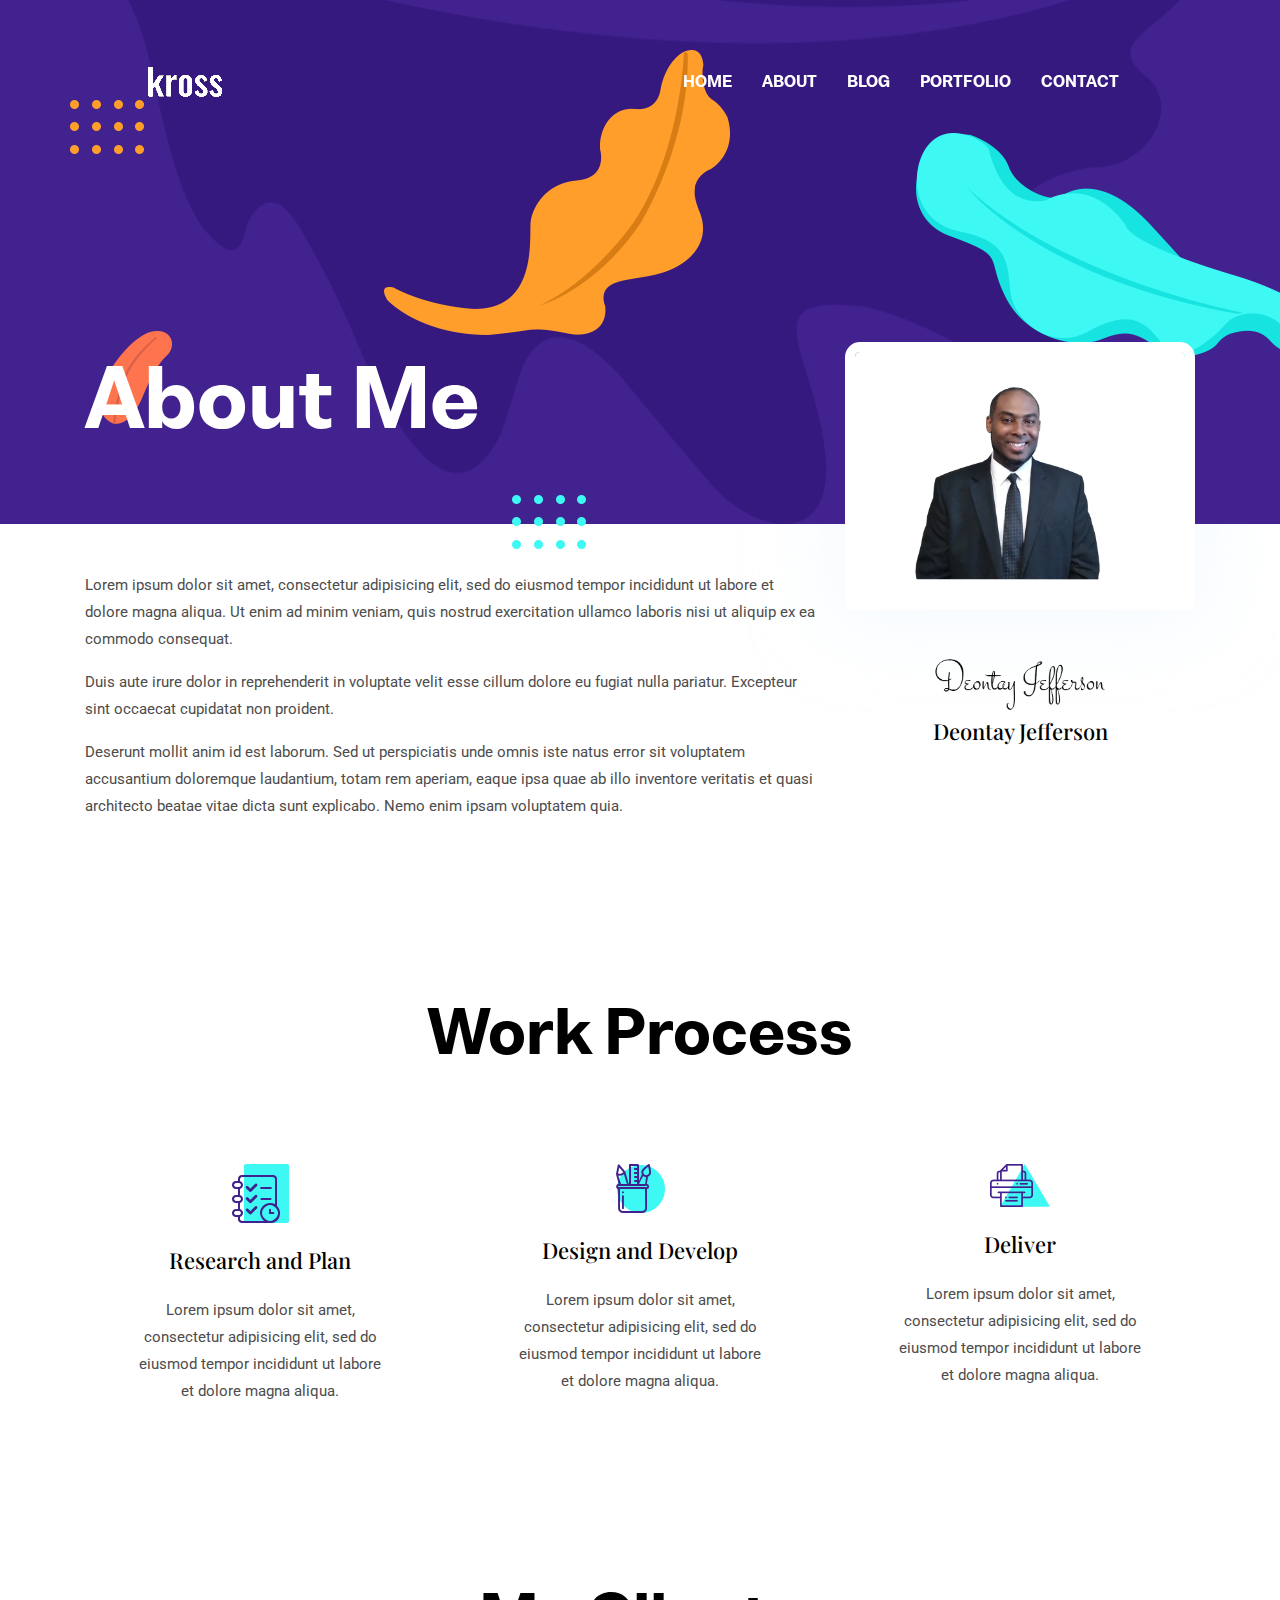
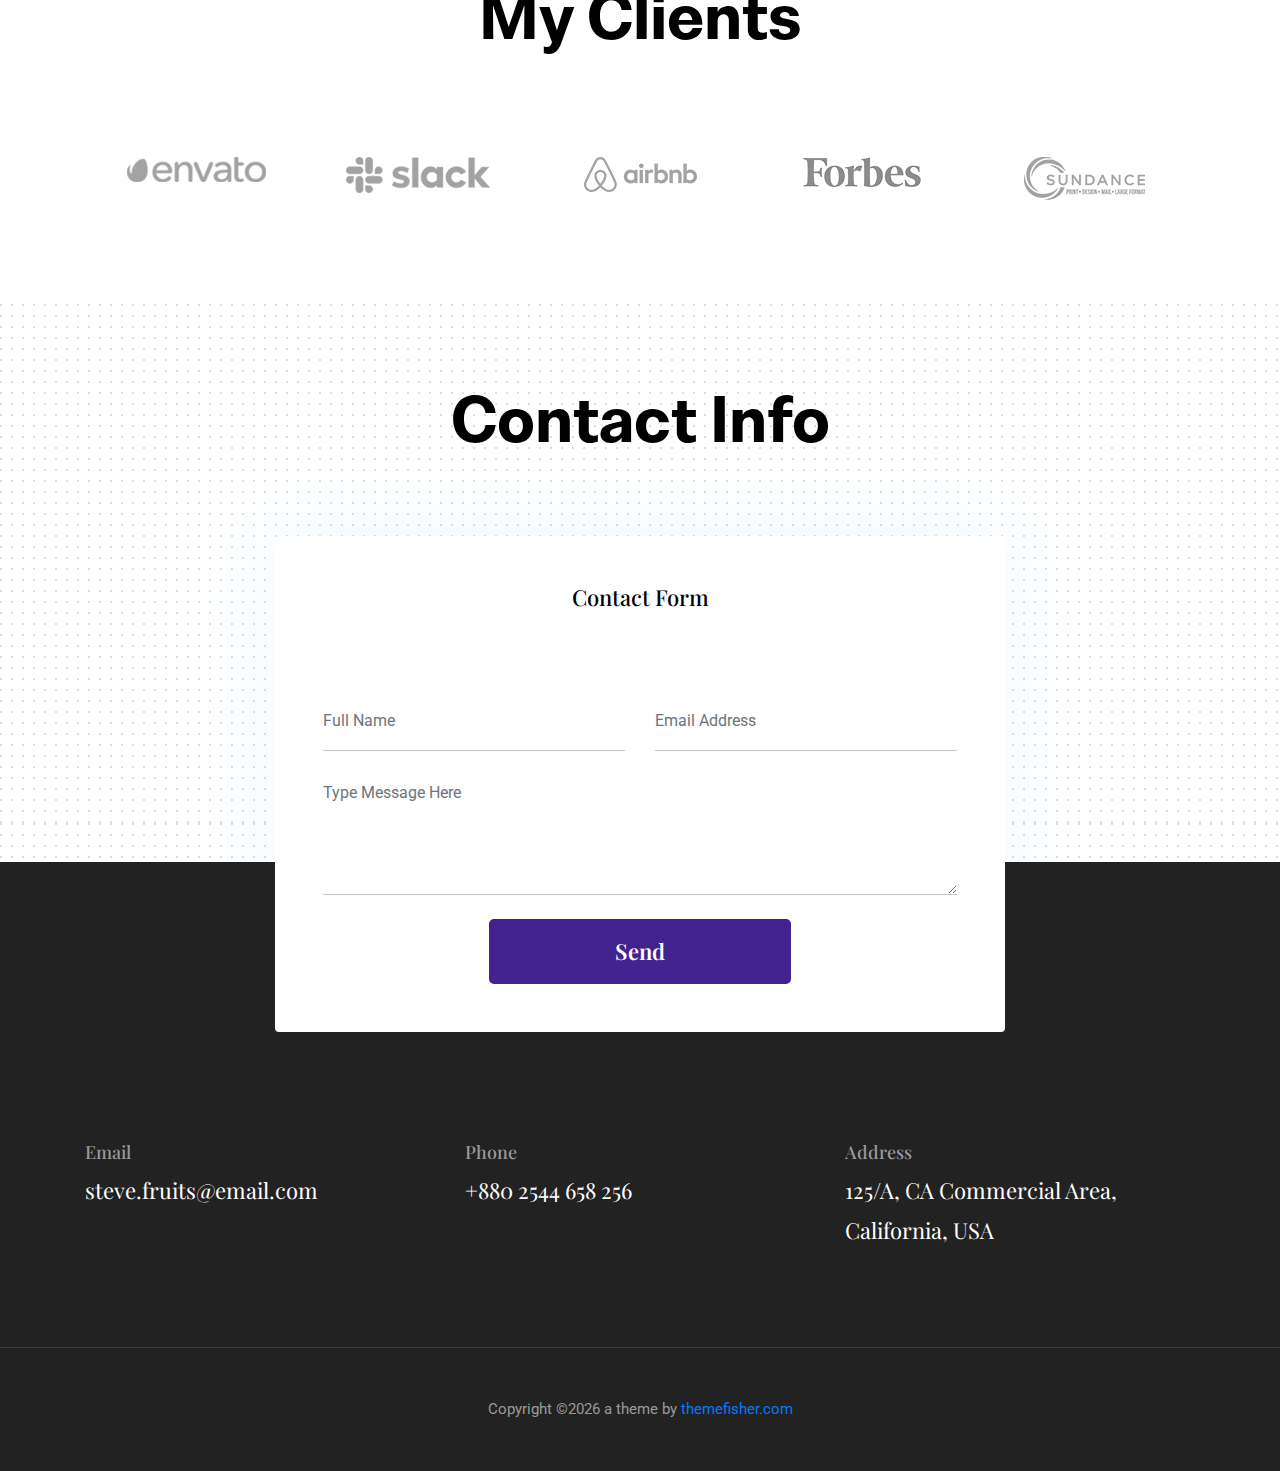
==== about.html @ 5d9e3a80 "Inital Commit" ====
<!DOCTYPE html>
<html lang="zxx">

<head>
  <meta charset="utf-8">
  <title>Kross | Portfolio Template</title>

  <!-- mobile responsive meta -->
  <meta name="viewport" content="width=device-width, initial-scale=1">
  <meta name="viewport" content="width=device-width, initial-scale=1, maximum-scale=1">
  
  <!-- ** Plugins Needed for the Project ** -->
  <!-- Bootstrap -->
  <link rel="stylesheet" href="plugins/bootstrap/bootstrap.min.css">
  <!-- slick slider -->
  <link rel="stylesheet" href="plugins/slick/slick.css">
  <!-- themefy-icon -->
  <link rel="stylesheet" href="plugins/themify-icons/themify-icons.css">

  <!-- Main Stylesheet -->
  <link href="css/style.css" rel="stylesheet">
  
  <!--Favicon-->
  <link rel="shortcut icon" href="images/favicon.ico" type="image/x-icon">
  <link rel="icon" href="images/favicon.ico" type="image/x-icon">

</head>

<body>
  

<header class="navigation fixed-top">
  <nav class="navbar navbar-expand-lg navbar-dark">
    <a class="navbar-brand font-tertiary h3" href="index.html"><img src="images/logo.png" alt="Myself"></a>
    <button class="navbar-toggler" type="button" data-toggle="collapse" data-target="#navigation"
      aria-controls="navigation" aria-expanded="false" aria-label="Toggle navigation">
      <span class="navbar-toggler-icon"></span>
    </button>

    <div class="collapse navbar-collapse text-center" id="navigation">
      <ul class="navbar-nav ml-auto">
        <li class="nav-item active">
          <a class="nav-link" href="index.html">Home</a>
        </li>
        <li class="nav-item">
          <a class="nav-link" href="about.html">about</a>
        </li>
        <li class="nav-item">
          <a class="nav-link" href="blog.html">Blog</a>
        </li>
        <li class="nav-item">
          <a class="nav-link" href="portfolio.html">Portfolio</a>
        </li>
        <li class="nav-item">
          <a class="nav-link" href="contact.html">Contact</a>
        </li>
      </ul>
    </div>
  </nav>
</header>

<!-- page title -->
<section class="page-title-alt bg-primary position-relative">
  <div class="container">
    <div class="row">
      <div class="col-12">
        <h1 class="text-white font-tertiary">About Me</h1>
      </div>
    </div>
  </div>
  <!-- background shapes -->
  <img src="images/illustrations/leaf-bg-top.png" alt="illustrations" class="bg-shape-1 w-100">
  <img src="images/illustrations/dots-group-sm.png" alt="illustrations" class="bg-shape-2">
  <img src="images/illustrations/leaf-yellow.png" alt="illustrations" class="bg-shape-3">
  <img src="images/illustrations/leaf-orange.png" alt="illustrations" class="bg-shape-4">
  <img src="images/illustrations/dots-group-cyan.png" alt="illustrations" class="bg-shape-5">
  <img src="images/illustrations/leaf-cyan-lg.png" alt="illustrations" class="bg-shape-6">
</section>
<!-- /page title -->

<!-- about -->
<section class="section pt-5">
  <div class="container">
    <div class="row">
      <div class="col-md-8">
        <p>Lorem ipsum dolor sit amet, consectetur adipisicing elit, sed do eiusmod tempor incididunt ut labore et
          dolore magna aliqua. Ut enim ad minim veniam, quis nostrud exercitation ullamco laboris nisi ut aliquip ex ea
          commodo consequat.</p>
        <p>Duis aute irure dolor in reprehenderit in voluptate velit esse cillum dolore eu fugiat nulla pariatur.
          Excepteur sint occaecat cupidatat non proident.</p>
        <p>Deserunt mollit anim id est laborum. Sed ut perspiciatis unde omnis iste natus error sit voluptatem
          accusantium doloremque laudantium, totam rem aperiam, eaque ipsa quae ab illo inventore veritatis et quasi
          architecto beatae vitae dicta sunt explicabo. Nemo enim ipsam voluptatem quia.</p>
      </div>
      <div class="col-md-4 text-center drag-lg-top">
        <div class="shadow-down mb-4">
          <img src="images/about/HeadShot.png" alt="author" class="img-fluid w-100 rounded-lg border-thick border-white">
        </div>
        <img src="images/about/signature.png" alt="signature" class="img-fluid">
        <h4>Deontay Jefferson</h4>
      </div>
    </div>
  </div>
</section>
<!-- /about -->

<!-- Work Process -->
<section class="section">
  <div class="container">
    <div class="row justify-content-around">
      <div class="col-lg-12 text-center">
        <h2 class="section-title">Work Process</h2>
      </div>
      <div class="col-lg-3 col-md-4 text-center hover-shadow pt-3">
        <div class="">
          <img src="images/icons/plan.png" class="mb-4" alt="icon">
          <h4 class="mb-4">Research and Plan</h4>
          <p>Lorem ipsum dolor sit amet, consectetur adipisicing elit, sed do eiusmod tempor incididunt ut labore et
            dolore magna aliqua.</p>
        </div>
      </div>
      <div class="col-lg-3 col-md-4 text-center hover-shadow pt-3">
        <img src="images/icons/design.png" class="mb-4" alt="icon">
        <h4 class="mb-4">Design and Develop</h4>
        <p>Lorem ipsum dolor sit amet, consectetur adipisicing elit, sed do eiusmod tempor incididunt ut labore et
          dolore magna aliqua.</p>
      </div>
      <div class="col-lg-3 col-md-4 text-center hover-shadow pt-3">
        <img src="images/icons/print.png" class="mb-4" alt="icon">
        <h4 class="mb-4">Deliver</h4>
        <p>Lorem ipsum dolor sit amet, consectetur adipisicing elit, sed do eiusmod tempor incididunt ut labore et
          dolore magna aliqua.</p>
      </div>
    </div>
  </div>
</section>
<!-- ./Work Process -->



<!-- clients -->
<section class="section">
  <div class="container">
    <div class="row">
      <div class="col-12 text-center">
        <h2 class="section-title">My Clients</h2>
      </div>
    </div>
    <div class="row">
      <div class="col-12">
        <div class="client-logo-slider d-flex align-items-center">
          <a href="#" class="text-center d-block outline-0 p-4"><img class="d-unset img-fluid"
              src="images/clients-logo/client-logo-1.png" alt="client-logo"></a>
          <a href="#" class="text-center d-block outline-0 p-4"><img class="d-unset img-fluid"
              src="images/clients-logo/client-logo-2.png" alt="client-logo"></a>
          <a href="#" class="text-center d-block outline-0 p-4"><img class="d-unset img-fluid"
              src="images/clients-logo/client-logo-3.png" alt="client-logo"></a>
          <a href="#" class="text-center d-block outline-0 p-4"><img class="d-unset img-fluid"
              src="images/clients-logo/client-logo-4.png" alt="client-logo"></a>
          <a href="#" class="text-center d-block outline-0 p-4"><img class="d-unset img-fluid"
              src="images/clients-logo/client-logo-5.png" alt="client-logo"></a>
          <a href="#" class="text-center d-block outline-0 p-4"><img class="d-unset img-fluid"
              src="images/clients-logo/client-logo-1.png" alt="client-logo"></a>
          <a href="#" class="text-center d-block outline-0 p-4"><img class="d-unset img-fluid"
              src="images/clients-logo/client-logo-2.png" alt="client-logo"></a>
          <a href="#" class="text-center d-block outline-0 p-4"><img class="d-unset img-fluid"
              src="images/clients-logo/client-logo-3.png" alt="client-logo"></a>
          <a href="#" class="text-center d-block outline-0 p-4"><img class="d-unset img-fluid"
              src="images/clients-logo/client-logo-4.png" alt="client-logo"></a>
          <a href="#" class="text-center d-block outline-0 p-4"><img class="d-unset img-fluid"
              src="images/clients-logo/client-logo-5.png" alt="client-logo"></a>
        </div>
      </div>
    </div>
  </div>
</section>
<!-- /clients -->

<!-- contact -->
<section class="section section-on-footer" data-background="images/backgrounds/bg-dots.png">
  <div class="container">
    <div class="row">
      <div class="col-12 text-center">
        <h2 class="section-title">Contact Info</h2>
      </div>
      <div class="col-lg-8 mx-auto">
        <div class="bg-white rounded text-center p-5 shadow-down">
          <h4 class="mb-80">Contact Form</h4>
          <form action="#" class="row">
            <div class="col-md-6">
              <input type="text" id="name" name="name" placeholder="Full Name" class="form-control px-0 mb-4">
            </div>
            <div class="col-md-6">
              <input type="email" id="email" name="email" placeholder="Email Address" class="form-control px-0 mb-4">
            </div>
            <div class="col-12">
              <textarea name="message" id="message" class="form-control px-0 mb-4"
                placeholder="Type Message Here"></textarea>
            </div>
            <div class="col-lg-6 col-10 mx-auto">
              <button class="btn btn-primary w-100">send</button>
            </div>
          </form>
        </div>
      </div>
    </div>
  </div>
</section>
<!-- /contact -->

<!-- footer -->
<footer class="bg-dark footer-section">
  <div class="section">
    <div class="container">
      <div class="row">
        <div class="col-md-4">
          <h5 class="text-light">Email</h5>
          <p class="text-white paragraph-lg font-secondary">steve.fruits@email.com</p>
        </div>
        <div class="col-md-4">
          <h5 class="text-light">Phone</h5>
          <p class="text-white paragraph-lg font-secondary">+880 2544 658 256</p>
        </div>
        <div class="col-md-4">
          <h5 class="text-light">Address</h5>
          <p class="text-white paragraph-lg font-secondary">125/A, CA Commercial Area, California, USA</p>
        </div>
      </div>
    </div>
  </div>
  <div class="border-top text-center border-dark py-5">
    <p class="mb-0 text-light">Copyright ©<script>
        var CurrentYear = new Date().getFullYear()
        document.write(CurrentYear)
      </script> a theme by <a href="https://themefisher.com">themefisher.com</a></p>
  </div>
</footer>
<!-- /footer -->

<!-- jQuery -->
<script src="plugins/jQuery/jquery.min.js"></script>
<!-- Bootstrap JS -->
<script src="plugins/bootstrap/bootstrap.min.js"></script>
<!-- slick slider -->
<script src="plugins/slick/slick.min.js"></script>
<!-- filter -->
<script src="plugins/shuffle/shuffle.min.js"></script>

<!-- Main Script -->
<script src="js/script.js"></script>

</body>
</html>
---- plugins/themify-icons/themify-icons.css ----
@font-face{font-family:themify;src:url(fonts/themify.eot?-fvbane);src:url(fonts/themify.eot?#iefix-fvbane) format('embedded-opentype'),url(fonts/themify.woff?-fvbane) format('woff'),url(fonts/themify.ttf?-fvbane) format('truetype'),url(fonts/themify.svg?-fvbane#themify) format('svg');font-weight:400;font-style:normal}[class*=" ti-"],[class^=ti-]{font-family:themify;speak:none;font-style:normal;font-weight:400;font-variant:normal;text-transform:none;line-height:1;-webkit-font-smoothing:antialiased;-moz-osx-font-smoothing:grayscale}.ti-wand:before{content:"\e600"}.ti-volume:before{content:"\e601"}.ti-user:before{content:"\e602"}.ti-unlock:before{content:"\e603"}.ti-unlink:before{content:"\e604"}.ti-trash:before{content:"\e605"}.ti-thought:before{content:"\e606"}.ti-target:before{content:"\e607"}.ti-tag:before{content:"\e608"}.ti-tablet:before{content:"\e609"}.ti-star:before{content:"\e60a"}.ti-spray:before{content:"\e60b"}.ti-signal:before{content:"\e60c"}.ti-shopping-cart:before{content:"\e60d"}.ti-shopping-cart-full:before{content:"\e60e"}.ti-settings:before{content:"\e60f"}.ti-search:before{content:"\e610"}.ti-zoom-in:before{content:"\e611"}.ti-zoom-out:before{content:"\e612"}.ti-cut:before{content:"\e613"}.ti-ruler:before{content:"\e614"}.ti-ruler-pencil:before{content:"\e615"}.ti-ruler-alt:before{content:"\e616"}.ti-bookmark:before{content:"\e617"}.ti-bookmark-alt:before{content:"\e618"}.ti-reload:before{content:"\e619"}.ti-plus:before{content:"\e61a"}.ti-pin:before{content:"\e61b"}.ti-pencil:before{content:"\e61c"}.ti-pencil-alt:before{content:"\e61d"}.ti-paint-roller:before{content:"\e61e"}.ti-paint-bucket:before{content:"\e61f"}.ti-na:before{content:"\e620"}.ti-mobile:before{content:"\e621"}.ti-minus:before{content:"\e622"}.ti-medall:before{content:"\e623"}.ti-medall-alt:before{content:"\e624"}.ti-marker:before{content:"\e625"}.ti-marker-alt:before{content:"\e626"}.ti-arrow-up:before{content:"\e627"}.ti-arrow-right:before{content:"\e628"}.ti-arrow-left:before{content:"\e629"}.ti-arrow-down:before{content:"\e62a"}.ti-lock:before{content:"\e62b"}.ti-location-arrow:before{content:"\e62c"}.ti-link:before{content:"\e62d"}.ti-layout:before{content:"\e62e"}.ti-layers:before{content:"\e62f"}.ti-layers-alt:before{content:"\e630"}.ti-key:before{content:"\e631"}.ti-import:before{content:"\e632"}.ti-image:before{content:"\e633"}.ti-heart:before{content:"\e634"}.ti-heart-broken:before{content:"\e635"}.ti-hand-stop:before{content:"\e636"}.ti-hand-open:before{content:"\e637"}.ti-hand-drag:before{content:"\e638"}.ti-folder:before{content:"\e639"}.ti-flag:before{content:"\e63a"}.ti-flag-alt:before{content:"\e63b"}.ti-flag-alt-2:before{content:"\e63c"}.ti-eye:before{content:"\e63d"}.ti-export:before{content:"\e63e"}.ti-exchange-vertical:before{content:"\e63f"}.ti-desktop:before{content:"\e640"}.ti-cup:before{content:"\e641"}.ti-crown:before{content:"\e642"}.ti-comments:before{content:"\e643"}.ti-comment:before{content:"\e644"}.ti-comment-alt:before{content:"\e645"}.ti-close:before{content:"\e646"}.ti-clip:before{content:"\e647"}.ti-angle-up:before{content:"\e648"}.ti-angle-right:before{content:"\e649"}.ti-angle-left:before{content:"\e64a"}.ti-angle-down:before{content:"\e64b"}.ti-check:before{content:"\e64c"}.ti-check-box:before{content:"\e64d"}.ti-camera:before{content:"\e64e"}.ti-announcement:before{content:"\e64f"}.ti-brush:before{content:"\e650"}.ti-briefcase:before{content:"\e651"}.ti-bolt:before{content:"\e652"}.ti-bolt-alt:before{content:"\e653"}.ti-blackboard:before{content:"\e654"}.ti-bag:before{content:"\e655"}.ti-move:before{content:"\e656"}.ti-arrows-vertical:before{content:"\e657"}.ti-arrows-horizontal:before{content:"\e658"}.ti-fullscreen:before{content:"\e659"}.ti-arrow-top-right:before{content:"\e65a"}.ti-arrow-top-left:before{content:"\e65b"}.ti-arrow-circle-up:before{content:"\e65c"}.ti-arrow-circle-right:before{content:"\e65d"}.ti-arrow-circle-left:before{content:"\e65e"}.ti-arrow-circle-down:before{content:"\e65f"}.ti-angle-double-up:before{content:"\e660"}.ti-angle-double-right:before{content:"\e661"}.ti-angle-double-left:before{content:"\e662"}.ti-angle-double-down:before{content:"\e663"}.ti-zip:before{content:"\e664"}.ti-world:before{content:"\e665"}.ti-wheelchair:before{content:"\e666"}.ti-view-list:before{content:"\e667"}.ti-view-list-alt:before{content:"\e668"}.ti-view-grid:before{content:"\e669"}.ti-uppercase:before{content:"\e66a"}.ti-upload:before{content:"\e66b"}.ti-underline:before{content:"\e66c"}.ti-truck:before{content:"\e66d"}.ti-timer:before{content:"\e66e"}.ti-ticket:before{content:"\e66f"}.ti-thumb-up:before{content:"\e670"}.ti-thumb-down:before{content:"\e671"}.ti-text:before{content:"\e672"}.ti-stats-up:before{content:"\e673"}.ti-stats-down:before{content:"\e674"}.ti-split-v:before{content:"\e675"}.ti-split-h:before{content:"\e676"}.ti-smallcap:before{content:"\e677"}.ti-shine:before{content:"\e678"}.ti-shift-right:before{content:"\e679"}.ti-shift-left:before{content:"\e67a"}.ti-shield:before{content:"\e67b"}.ti-notepad:before{content:"\e67c"}.ti-server:before{content:"\e67d"}.ti-quote-right:before{content:"\e67e"}.ti-quote-left:before{content:"\e67f"}.ti-pulse:before{content:"\e680"}.ti-printer:before{content:"\e681"}.ti-power-off:before{content:"\e682"}.ti-plug:before{content:"\e683"}.ti-pie-chart:before{content:"\e684"}.ti-paragraph:before{content:"\e685"}.ti-panel:before{content:"\e686"}.ti-package:before{content:"\e687"}.ti-music:before{content:"\e688"}.ti-music-alt:before{content:"\e689"}.ti-mouse:before{content:"\e68a"}.ti-mouse-alt:before{content:"\e68b"}.ti-money:before{content:"\e68c"}.ti-microphone:before{content:"\e68d"}.ti-menu:before{content:"\e68e"}.ti-menu-alt:before{content:"\e68f"}.ti-map:before{content:"\e690"}.ti-map-alt:before{content:"\e691"}.ti-loop:before{content:"\e692"}.ti-location-pin:before{content:"\e693"}.ti-list:before{content:"\e694"}.ti-light-bulb:before{content:"\e695"}.ti-Italic:before{content:"\e696"}.ti-info:before{content:"\e697"}.ti-infinite:before{content:"\e698"}.ti-id-badge:before{content:"\e699"}.ti-hummer:before{content:"\e69a"}.ti-home:before{content:"\e69b"}.ti-help:before{content:"\e69c"}.ti-headphone:before{content:"\e69d"}.ti-harddrives:before{content:"\e69e"}.ti-harddrive:before{content:"\e69f"}.ti-gift:before{content:"\e6a0"}.ti-game:before{content:"\e6a1"}.ti-filter:before{content:"\e6a2"}.ti-files:before{content:"\e6a3"}.ti-file:before{content:"\e6a4"}.ti-eraser:before{content:"\e6a5"}.ti-envelope:before{content:"\e6a6"}.ti-download:before{content:"\e6a7"}.ti-direction:before{content:"\e6a8"}.ti-direction-alt:before{content:"\e6a9"}.ti-dashboard:before{content:"\e6aa"}.ti-control-stop:before{content:"\e6ab"}.ti-control-shuffle:before{content:"\e6ac"}.ti-control-play:before{content:"\e6ad"}.ti-control-pause:before{content:"\e6ae"}.ti-control-forward:before{content:"\e6af"}.ti-control-backward:before{content:"\e6b0"}.ti-cloud:before{content:"\e6b1"}.ti-cloud-up:before{content:"\e6b2"}.ti-cloud-down:before{content:"\e6b3"}.ti-clipboard:before{content:"\e6b4"}.ti-car:before{content:"\e6b5"}.ti-calendar:before{content:"\e6b6"}.ti-book:before{content:"\e6b7"}.ti-bell:before{content:"\e6b8"}.ti-basketball:before{content:"\e6b9"}.ti-bar-chart:before{content:"\e6ba"}.ti-bar-chart-alt:before{content:"\e6bb"}.ti-back-right:before{content:"\e6bc"}.ti-back-left:before{content:"\e6bd"}.ti-arrows-corner:before{content:"\e6be"}.ti-archive:before{content:"\e6bf"}.ti-anchor:before{content:"\e6c0"}.ti-align-right:before{content:"\e6c1"}.ti-align-left:before{content:"\e6c2"}.ti-align-justify:before{content:"\e6c3"}.ti-align-center:before{content:"\e6c4"}.ti-alert:before{content:"\e6c5"}.ti-alarm-clock:before{content:"\e6c6"}.ti-agenda:before{content:"\e6c7"}.ti-write:before{content:"\e6c8"}.ti-window:before{content:"\e6c9"}.ti-widgetized:before{content:"\e6ca"}.ti-widget:before{content:"\e6cb"}.ti-widget-alt:before{content:"\e6cc"}.ti-wallet:before{content:"\e6cd"}.ti-video-clapper:before{content:"\e6ce"}.ti-video-camera:before{content:"\e6cf"}.ti-vector:before{content:"\e6d0"}.ti-themify-logo:before{content:"\e6d1"}.ti-themify-favicon:before{content:"\e6d2"}.ti-themify-favicon-alt:before{content:"\e6d3"}.ti-support:before{content:"\e6d4"}.ti-stamp:before{content:"\e6d5"}.ti-split-v-alt:before{content:"\e6d6"}.ti-slice:before{content:"\e6d7"}.ti-shortcode:before{content:"\e6d8"}.ti-shift-right-alt:before{content:"\e6d9"}.ti-shift-left-alt:before{content:"\e6da"}.ti-ruler-alt-2:before{content:"\e6db"}.ti-receipt:before{content:"\e6dc"}.ti-pin2:before{content:"\e6dd"}.ti-pin-alt:before{content:"\e6de"}.ti-pencil-alt2:before{content:"\e6df"}.ti-palette:before{content:"\e6e0"}.ti-more:before{content:"\e6e1"}.ti-more-alt:before{content:"\e6e2"}.ti-microphone-alt:before{content:"\e6e3"}.ti-magnet:before{content:"\e6e4"}.ti-line-double:before{content:"\e6e5"}.ti-line-dotted:before{content:"\e6e6"}.ti-line-dashed:before{content:"\e6e7"}.ti-layout-width-full:before{content:"\e6e8"}.ti-layout-width-default:before{content:"\e6e9"}.ti-layout-width-default-alt:before{content:"\e6ea"}.ti-layout-tab:before{content:"\e6eb"}.ti-layout-tab-window:before{content:"\e6ec"}.ti-layout-tab-v:before{content:"\e6ed"}.ti-layout-tab-min:before{content:"\e6ee"}.ti-layout-slider:before{content:"\e6ef"}.ti-layout-slider-alt:before{content:"\e6f0"}.ti-layout-sidebar-right:before{content:"\e6f1"}.ti-layout-sidebar-none:before{content:"\e6f2"}.ti-layout-sidebar-left:before{content:"\e6f3"}.ti-layout-placeholder:before{content:"\e6f4"}.ti-layout-menu:before{content:"\e6f5"}.ti-layout-menu-v:before{content:"\e6f6"}.ti-layout-menu-separated:before{content:"\e6f7"}.ti-layout-menu-full:before{content:"\e6f8"}.ti-layout-media-right-alt:before{content:"\e6f9"}.ti-layout-media-right:before{content:"\e6fa"}.ti-layout-media-overlay:before{content:"\e6fb"}.ti-layout-media-overlay-alt:before{content:"\e6fc"}.ti-layout-media-overlay-alt-2:before{content:"\e6fd"}.ti-layout-media-left-alt:before{content:"\e6fe"}.ti-layout-media-left:before{content:"\e6ff"}.ti-layout-media-center-alt:before{content:"\e700"}.ti-layout-media-center:before{content:"\e701"}.ti-layout-list-thumb:before{content:"\e702"}.ti-layout-list-thumb-alt:before{content:"\e703"}.ti-layout-list-post:before{content:"\e704"}.ti-layout-list-large-image:before{content:"\e705"}.ti-layout-line-solid:before{content:"\e706"}.ti-layout-grid4:before{content:"\e707"}.ti-layout-grid3:before{content:"\e708"}.ti-layout-grid2:before{content:"\e709"}.ti-layout-grid2-thumb:before{content:"\e70a"}.ti-layout-cta-right:before{content:"\e70b"}.ti-layout-cta-left:before{content:"\e70c"}.ti-layout-cta-center:before{content:"\e70d"}.ti-layout-cta-btn-right:before{content:"\e70e"}.ti-layout-cta-btn-left:before{content:"\e70f"}.ti-layout-column4:before{content:"\e710"}.ti-layout-column3:before{content:"\e711"}.ti-layout-column2:before{content:"\e712"}.ti-layout-accordion-separated:before{content:"\e713"}.ti-layout-accordion-merged:before{content:"\e714"}.ti-layout-accordion-list:before{content:"\e715"}.ti-ink-pen:before{content:"\e716"}.ti-info-alt:before{content:"\e717"}.ti-help-alt:before{content:"\e718"}.ti-headphone-alt:before{content:"\e719"}.ti-hand-point-up:before{content:"\e71a"}.ti-hand-point-right:before{content:"\e71b"}.ti-hand-point-left:before{content:"\e71c"}.ti-hand-point-down:before{content:"\e71d"}.ti-gallery:before{content:"\e71e"}.ti-face-smile:before{content:"\e71f"}.ti-face-sad:before{content:"\e720"}.ti-credit-card:before{content:"\e721"}.ti-control-skip-forward:before{content:"\e722"}.ti-control-skip-backward:before{content:"\e723"}.ti-control-record:before{content:"\e724"}.ti-control-eject:before{content:"\e725"}.ti-comments-smiley:before{content:"\e726"}.ti-brush-alt:before{content:"\e727"}.ti-youtube:before{content:"\e728"}.ti-vimeo:before{content:"\e729"}.ti-twitter:before{content:"\e72a"}.ti-time:before{content:"\e72b"}.ti-tumblr:before{content:"\e72c"}.ti-skype:before{content:"\e72d"}.ti-share:before{content:"\e72e"}.ti-share-alt:before{content:"\e72f"}.ti-rocket:before{content:"\e730"}.ti-pinterest:before{content:"\e731"}.ti-new-window:before{content:"\e732"}.ti-microsoft:before{content:"\e733"}.ti-list-ol:before{content:"\e734"}.ti-linkedin:before{content:"\e735"}.ti-layout-sidebar-2:before{content:"\e736"}.ti-layout-grid4-alt:before{content:"\e737"}.ti-layout-grid3-alt:before{content:"\e738"}.ti-layout-grid2-alt:before{content:"\e739"}.ti-layout-column4-alt:before{content:"\e73a"}.ti-layout-column3-alt:before{content:"\e73b"}.ti-layout-column2-alt:before{content:"\e73c"}.ti-instagram:before{content:"\e73d"}.ti-google:before{content:"\e73e"}.ti-github:before{content:"\e73f"}.ti-flickr:before{content:"\e740"}.ti-facebook:before{content:"\e741"}.ti-dropbox:before{content:"\e742"}.ti-dribbble:before{content:"\e743"}.ti-apple:before{content:"\e744"}.ti-android:before{content:"\e745"}.ti-save:before{content:"\e746"}.ti-save-alt:before{content:"\e747"}.ti-yahoo:before{content:"\e748"}.ti-wordpress:before{content:"\e749"}.ti-vimeo-alt:before{content:"\e74a"}.ti-twitter-alt:before{content:"\e74b"}.ti-tumblr-alt:before{content:"\e74c"}.ti-trello:before{content:"\e74d"}.ti-stack-overflow:before{content:"\e74e"}.ti-soundcloud:before{content:"\e74f"}.ti-sharethis:before{content:"\e750"}.ti-sharethis-alt:before{content:"\e751"}.ti-reddit:before{content:"\e752"}.ti-pinterest-alt:before{content:"\e753"}.ti-microsoft-alt:before{content:"\e754"}.ti-linux:before{content:"\e755"}.ti-jsfiddle:before{content:"\e756"}.ti-joomla:before{content:"\e757"}.ti-html5:before{content:"\e758"}.ti-flickr-alt:before{content:"\e759"}.ti-email:before{content:"\e75a"}.ti-drupal:before{content:"\e75b"}.ti-dropbox-alt:before{content:"\e75c"}.ti-css3:before{content:"\e75d"}.ti-rss:before{content:"\e75e"}.ti-rss-alt:before{content:"\e75f"}
---- css/style.css ----
/*!------------------------------------------------------------------
[MAIN STYLESHEET]

PROJECT:	Project Name
VERSION:	Versoin Number
-------------------------------------------------------------------*/
/*------------------------------------------------------------------
[TABLE OF CONTENTS]
-------------------------------------------------------------------*/
/*  typography */
@import url("https://fonts.googleapis.com/css?family=Playfair+Display:400,700|Roboto:300,400,500,700");
@font-face {
  font-family: 'BwNistaInt-xBd';
  src: url("../plugins/fonts/BwNistaInt-xBd.woff") format("woff");
  font-style: normal;
  font-display: swap;
}

body {
  line-height: 1.2;
  font-family: "Roboto", sans-serif;
  -webkit-font-smoothing: antialiased;
  font-size: 15px;
  color: #4c4c4c;
}

p, .paragraph {
  font-weight: 400;
  color: #4c4c4c;
  font-size: 15px;
  line-height: 1.8;
  font-family: "Roboto", sans-serif;
}

p-lg, .paragraph-lg {
  font-size: 22px;
}

h1, h2, h3, h4, h5, h6 {
  color: #000;
  font-family: "Playfair Display", serif;
  line-height: 1.2;
}

h1, .h1 {
  font-size: 80px;
}

@media (max-width: 991px) {
  h1, .h1 {
    font-size: 65px;
  }
}

h2, .h2 {
  font-size: 60px;
}

@media (max-width: 991px) {
  h2, .h2 {
    font-size: 50px;
  }
}

h3, .h3 {
  font-size: 40px;
}

h4, .h4 {
  font-size: 22px;
}

h5, .h5 {
  font-size: 18px;
}

h6, .h6 {
  font-size: 14px;
}

/* Button style */
.btn {
  font-size: 22px;
  font-family: "Playfair Display", serif;
  text-transform: capitalize;
  padding: 16px 44px;
  border-radius: 5px;
  font-weight: 600;
  border: 0;
  position: relative;
  z-index: 1;
  transition: .2s ease;
}

.btn:focus {
  outline: 0;
  box-shadow: none !important;
}

.btn:active {
  box-shadow: none;
}

.btn-sm {
  font-size: 15px;
  padding: 10px 30px;
}

.btn-xs {
  padding: 5px 10px;
  font-size: 15px;
}

.btn-primary {
  background: #41228e;
  color: #fff;
}

.btn-primary:active {
  background: #542cb7 !important;
}

.btn-primary:hover {
  background: #542cb7;
}

.btn-primary.focus, .btn-primary.active {
  background: #542cb7 !important;
  box-shadow: none !important;
}

.btn-transparent {
  background: transparent;
  color: #41228e;
  font-weight: bold;
}

.btn-transparent:active, .btn-transparent:hover {
  color: #41228e;
}

body {
  background-color: #fff;
  overflow-x: hidden;
}

::-moz-selection {
  background: #542cb7;
  color: #fff;
}

::selection {
  background: #542cb7;
  color: #fff;
}

/* preloader */
.preloader {
  position: fixed;
  top: 0;
  left: 0;
  right: 0;
  bottom: 0;
  background-color: #fff;
  z-index: 999;
  display: flex;
  align-items: center;
  justify-content: center;
}

ol,
ul {
  list-style-type: none;
  margin: 0px;
}

img {
  vertical-align: middle;
  border: 0;
}

a,
a:hover,
a:focus {
  text-decoration: none;
}

a,
button,
select {
  cursor: pointer;
  transition: .2s ease;
}

a:focus,
button:focus,
select:focus {
  outline: 0;
}

a.text-dark:hover {
  color: #41228e !important;
}

a:hover {
  color: #41228e;
}

.slick-slide {
  outline: 0;
}

.section {
  padding-top: 80px;
  padding-bottom: 80px;
}

.section-title {
  margin-bottom: 80px;
  font-family: "BwNistaInt-xBd";
}

.bg-cover {
  background-size: cover;
  background-position: center center;
  background-repeat: no-repeat;
}

/* overlay */
.overlay {
  position: relative;
}

.overlay::before {
  position: absolute;
  content: '';
  height: 100%;
  width: 100%;
  top: 0;
  left: 0;
  background: #000;
  opacity: .5;
}

.outline-0 {
  outline: 0 !important;
}

.d-unset {
  display: unset !important;
}

.bg-primary {
  background: #41228e !important;
}

.bg-gray {
  background: #eaeaea !important;
}

.text-primary {
  color: #41228e !important;
}

.text-color {
  color: #4c4c4c;
}

.text-dark {
  color: #000 !important;
}

.text-light {
  color: #999999 !important;
}

.mb-10 {
  margin-bottom: 10px !important;
}

.mb-20 {
  margin-bottom: 20px !important;
}

.mb-30 {
  margin-bottom: 30px !important;
}

.mb-40 {
  margin-bottom: 40px !important;
}

.mb-50 {
  margin-bottom: 50px !important;
}

.mb-60 {
  margin-bottom: 60px !important;
}

.mb-70 {
  margin-bottom: 70px !important;
}

.mb-80 {
  margin-bottom: 80px !important;
}

.mb-90 {
  margin-bottom: 90px !important;
}

.mb-100 {
  margin-bottom: 100px !important;
}

.zindex-1 {
  z-index: 1;
}

.rounded-lg {
  border-radius: 15px;
}

.overflow-hidden {
  overflow: hidden;
}

.font-secondary {
  font-family: "Playfair Display", serif !important;
}

.font-tertiary {
  font-family: "BwNistaInt-xBd" !important;
}

.shadow {
  box-shadow: 0px 18px 39.1px 6.9px rgba(224, 241, 255, 0.34) !important;
}

.bg-dark {
  background-color: #222222 !important;
}

/* icon */
.icon {
  font-size: 45px;
}

.icon-bg {
  height: 100px;
  width: 100px;
  line-height: 100px;
  text-align: center;
}

.icon-light {
  color: #c8d5ef;
}

/* /icon */
/* slick slider */
.slick-dots {
  text-align: center;
  padding-left: 0;
}

.slick-dots li {
  display: inline-block;
  margin: 2px;
}

.slick-dots li.slick-active button {
  background: #fff;
  width: 25px;
}

.slick-dots li button {
  height: 6px;
  width: 12px;
  background: rgba(255, 255, 255, 0.5);
  color: transparent;
  border-radius: 10px;
  overflow: hidden;
  transition: .2s ease;
  border: 0;
}

/* /slick slider */
/* form */
.form-control {
  border: 0;
  border-radius: 0;
  border-bottom: 1px solid #c7c7c7;
  height: 60px;
}

.form-control:focus {
  border-color: #41228e;
  outline: 0;
  box-shadow: none !important;
}

textarea.form-control {
  height: 120px;
}

/* /form */
/* card */
.card {
  border: 0;
}

.card-header {
  border: 0;
}

.card-footer {
  border: 0;
}

/* /card */
.navigation {
  padding: 40px 130px;
  transition: .3s ease;
}

.navigation.nav-bg {
  background-color: #41228e;
  padding: 15px 100px;
}

@media (max-width: 991px) {
  .navigation.nav-bg {
    padding: 15px 20px;
  }
}

@media (max-width: 991px) {
  .navigation {
    padding: 20px;
    background: #41228e;
  }
}

.navbar .nav-item .nav-link {
  font-family: "BwNistaInt-xBd";
  text-transform: uppercase;
  padding: 15px;
}

.navbar .nav-item.active {
  font-weight: bold;
}

.navbar-dark .navbar-nav .nav-link {
  color: #fff;
}

.hero-area {
  padding: 300px 0 200px;
  position: relative;
}

@media (max-width: 767px) {
  .hero-area {
    padding: 250px 0 150px;
    overflow: hidden;
  }
}

.hero-area h1 {
  position: relative;
  z-index: 2;
}

.layer {
  position: absolute;
  z-index: 1;
}

#l1 {
  bottom: 0;
  left: 0;
}

#l2 {
  top: 190px;
  left: -250px;
}

#l3 {
  top: 200px;
  left: 40%;
}

#l4 {
  top: 200px;
  right: 40%;
}

#l5 {
  top: 100px;
  right: -150px;
}

#l6 {
  bottom: -20px;
  left: 10%;
}

#l7 {
  bottom: 100px;
  left: 20%;
}

#l8 {
  bottom: 160px;
  right: 45%;
}

#l9 {
  bottom: 100px;
  right: -10px;
}

.layer-bg {
  position: absolute;
  bottom: 0;
  left: 0;
}

/* skills */
.progress-wrapper {
  height: 130px;
  overflow: hidden;
}

.wave {
  position: absolute;
  width: 100%;
  height: 100%;
}

.wave::before, .wave::after {
  content: "";
  position: absolute;
  width: 800px;
  height: 800px;
  bottom: 0;
  left: 50%;
  background-color: rgba(255, 255, 255, 0.4);
  border-radius: 45%;
  -webkit-transform: translateX(-50%) rotate(0);
          transform: translateX(-50%) rotate(0);
  -webkit-animation: rotate 6s linear infinite;
          animation: rotate 6s linear infinite;
  z-index: 10;
}

.wave::after {
  border-radius: 47%;
  background-color: rgba(255, 255, 255, 0.9);
  -webkit-transform: translateX(-50%) rotate(0);
          transform: translateX(-50%) rotate(0);
  -webkit-animation: rotate 10s linear -5s infinite;
          animation: rotate 10s linear -5s infinite;
  z-index: 20;
}

@-webkit-keyframes rotate {
  50% {
    -webkit-transform: translateX(-50%) rotate(180deg);
            transform: translateX(-50%) rotate(180deg);
  }
  100% {
    -webkit-transform: translateX(-50%) rotate(360deg);
            transform: translateX(-50%) rotate(360deg);
  }
}

@keyframes rotate {
  50% {
    -webkit-transform: translateX(-50%) rotate(180deg);
            transform: translateX(-50%) rotate(180deg);
  }
  100% {
    -webkit-transform: translateX(-50%) rotate(360deg);
            transform: translateX(-50%) rotate(360deg);
  }
}

/* /skills */
/* education */
.edu-bg-image {
  position: absolute;
  left: 0;
  top: -300px;
  z-index: -1;
}

/* /education */
/* service */
.hover-bg-primary {
  transition: .3s ease;
}

.hover-bg-primary:hover {
  background: #41228e;
}

.hover-bg-primary:hover * {
  color: #fff;
}

.active-bg-primary {
  transition: .3s ease;
  background: #41228e;
}

.active-bg-primary * {
  color: #fff;
}

.hover-shadow {
  transition: .2s ease;
}

.hover-shadow:hover {
  box-shadow: 0px 18px 40px 8px rgba(224, 241, 255, 0.54) !important;
}

/* /service */
/* portfolio */
.hover-wrapper {
  overflow: hidden;
}

.hover-wrapper img {
  transition: .3s ease;
  -webkit-transform: scale(1.1);
          transform: scale(1.1);
}

.hover-wrapper:hover img {
  -webkit-transform: scale(1);
          transform: scale(1);
}

.hover-wrapper:hover .hover-overlay {
  opacity: 1;
  visibility: visible;
}

.hover-overlay {
  position: absolute;
  height: 100%;
  width: 100%;
  border-radius: inherit;
  top: 0;
  left: 0;
  background: rgba(0, 0, 0, 0.3);
  opacity: 0;
  visibility: hidden;
  transition: .3s ease;
}

.hover-content {
  position: absolute;
  top: 50%;
  -webkit-transform: translateY(-50%);
          transform: translateY(-50%);
  left: 0;
  right: 0;
  text-align: center;
}

/* /portfolio */
/* testimonial */
.testimonial-content strong {
  color: #2bfdff;
  font-weight: normal;
}

.testimonial-bg-shapes .container {
  position: relative;
  z-index: 1;
}

.testimonial-bg-shapes .bg-map {
  position: absolute;
  left: 50%;
  top: 50%;
  -webkit-transform: translate(-50%, -50%);
          transform: translate(-50%, -50%);
}

.testimonial-bg-shapes .bg-shape-1 {
  position: absolute;
  left: 100px;
  top: -50px;
}

.testimonial-bg-shapes .bg-shape-2 {
  position: absolute;
  right: 150px;
  top: 50px;
}

.testimonial-bg-shapes .bg-shape-3 {
  position: absolute;
  right: 50px;
  top: 200px;
}

.testimonial-bg-shapes .bg-shape-4 {
  position: absolute;
  left: 100px;
  bottom: 200px;
}

.testimonial-bg-shapes .bg-shape-5 {
  position: absolute;
  right: 200px;
  bottom: -50px;
}

/* /testimonial */
/* footer */
.footer-section {
  padding-top: 200px;
}

.section-on-footer {
  margin-bottom: -250px;
}

.shadow-down {
  position: relative;
}

.shadow-down::before {
  position: absolute;
  content: "";
  box-shadow: 0px 0px 80.75px 14.25px rgba(224, 241, 255, 0.34);
  height: 100%;
  width: 100%;
  left: 0;
  top: 0;
  z-index: -1;
}

/* /footer */
.card-lg {
  flex-direction: row-reverse;
  align-items: center;
}

@media (max-width: 991px) {
  .card-lg {
    flex-direction: column;
  }
}

blockquote {
  display: inline-block;
  padding: 10px 20px;
  background: #eaeaea;
  border-left: 2px solid #41228e;
  font-style: italic;
  font-size: 22px;
}

.content * {
  margin-bottom: 20px;
}

.content strong {
  font-family: "Playfair Display", serif;
  font-size: 22px;
  font-weight: normal;
  color: #000;
  display: inherit;
  line-height: 1.5;
}

.page-title-alt {
  padding: 350px 0 70px;
}

.border-thick {
  border: 10px solid;
}

.drag-lg-top {
  margin-top: -230px;
}

@media (max-width: 991px) {
  .drag-lg-top {
    margin-top: 0;
  }
}

.page-title-alt .container {
  position: relative;
  z-index: 1;
}

.page-title-alt .bg-shape-1 {
  position: absolute;
  left: 0;
  top: 0;
  height: 100%;
}

.page-title-alt .bg-shape-2 {
  position: absolute;
  left: 70px;
  top: 100px;
}

.page-title-alt .bg-shape-3 {
  position: absolute;
  left: 30%;
  top: 50px;
  -webkit-transform: rotate(180deg);
          transform: rotate(180deg);
}

.page-title-alt .bg-shape-4 {
  position: absolute;
  left: 100px;
  bottom: 100px;
}

.page-title-alt .bg-shape-5 {
  position: absolute;
  left: 40%;
  bottom: -25px;
}

.page-title-alt .bg-shape-6 {
  position: absolute;
  bottom: 100px;
  right: -100px;
}

.page-title {
  padding: 250px 0 150px;
}

.page-title .container {
  position: relative;
  z-index: 1;
}

.page-title .bg-shape-1 {
  position: absolute;
  left: 0;
  bottom: 0;
  width: 100%;
}

.page-title .bg-shape-2 {
  position: absolute;
  left: -20px;
  top: -10px;
}

.page-title .bg-shape-3 {
  position: absolute;
  left: 10%;
  top: 100px;
}

.page-title .bg-shape-4 {
  position: absolute;
  left: 50%;
  top: -20px;
}

.page-title .bg-shape-5 {
  position: absolute;
  left: 90px;
  bottom: -50px;
  -webkit-transform: rotate(180deg);
          transform: rotate(180deg);
}

.page-title .bg-shape-6 {
  position: absolute;
  right: 20%;
  bottom: -20px;
}

.page-title .bg-shape-7 {
  position: absolute;
  right: -220px;
  bottom: -100px;
}

.filter-controls li {
  cursor: pointer;
}

.filter-controls li.active {
  font-weight: bold;
}

/*# sourceMappingURL=maps/style.css.map */
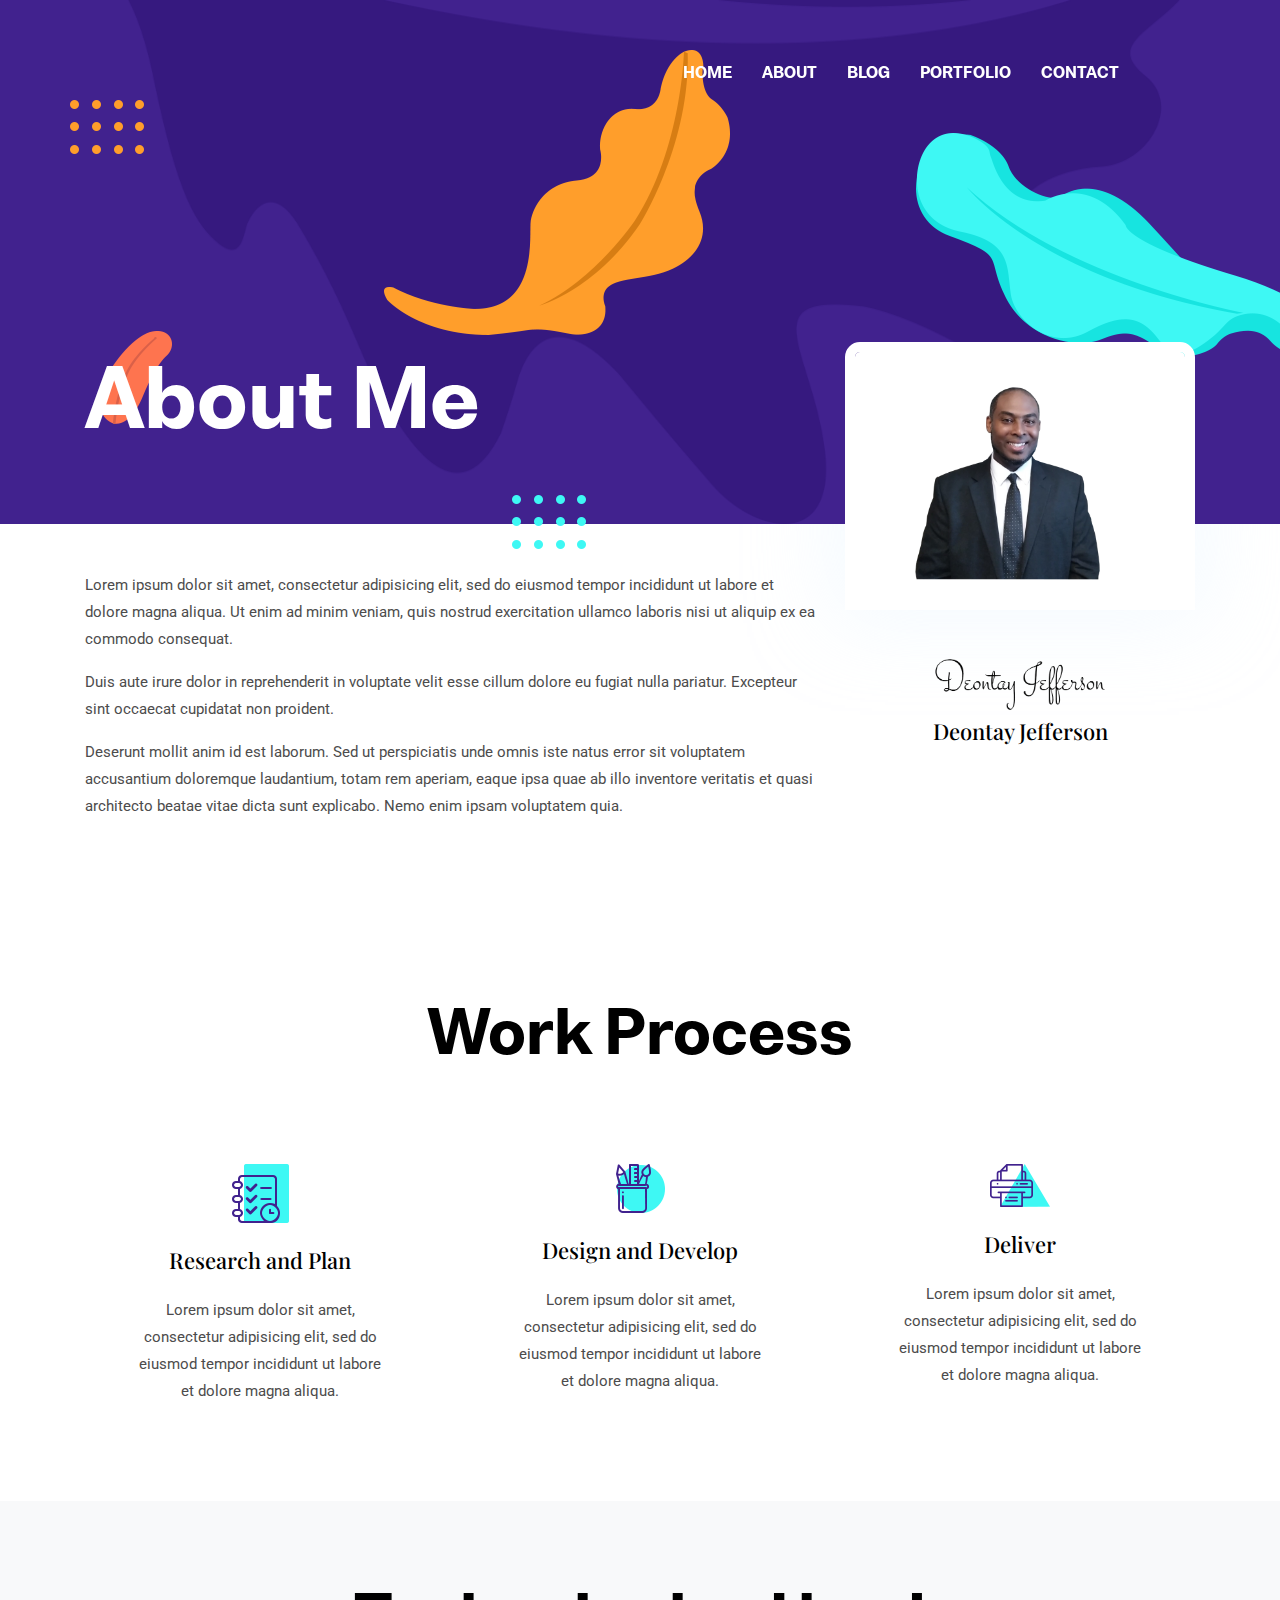
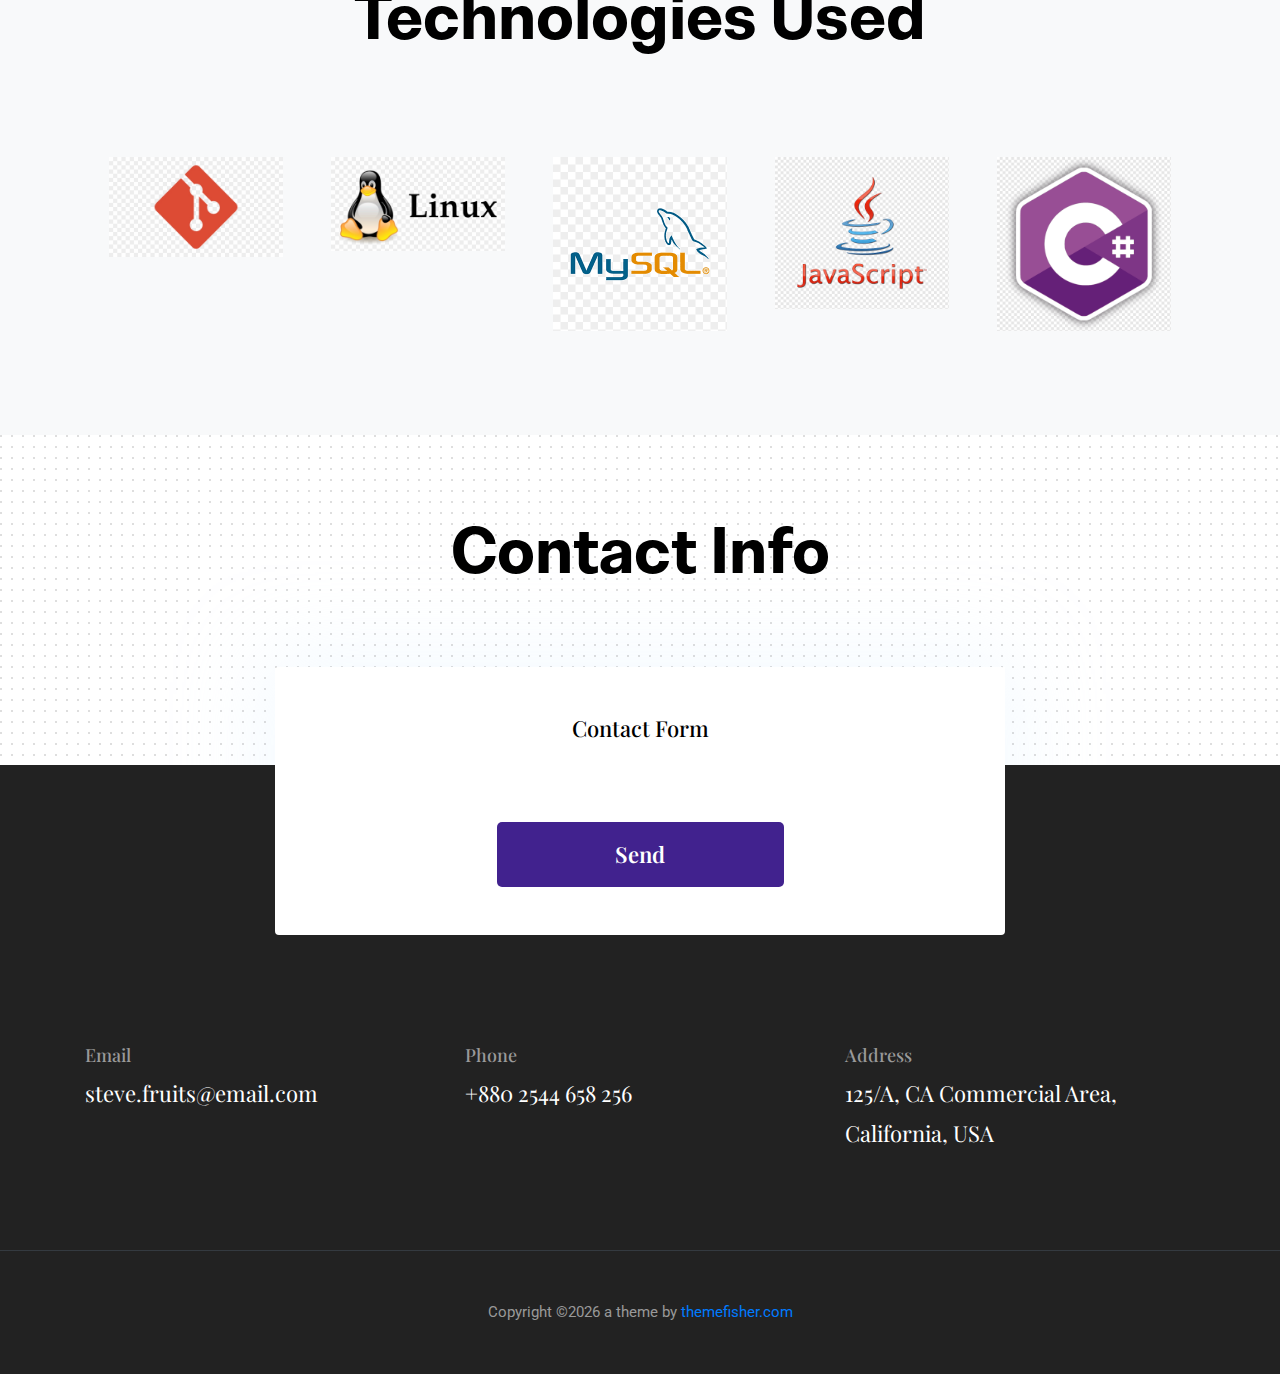
==== commit 97d25572: "Updated info" ====
--- a/about.html
+++ b/about.html
@@ -31,7 +31,6 @@
 
 <header class="navigation fixed-top">
   <nav class="navbar navbar-expand-lg navbar-dark">
-    <a class="navbar-brand font-tertiary h3" href="index.html"><img src="images/logo.png" alt="Myself"></a>
     <button class="navbar-toggler" type="button" data-toggle="collapse" data-target="#navigation"
       aria-controls="navigation" aria-expanded="false" aria-label="Toggle navigation">
       <span class="navbar-toggler-icon"></span>
@@ -139,42 +138,37 @@
 
 
 <!-- clients -->
-<section class="section">
+<section class="section bg-light">
   <div class="container">
     <div class="row">
       <div class="col-12 text-center">
-        <h2 class="section-title">My Clients</h2>
+        <h2 class="section-title">Technologies Used</h2>
       </div>
     </div>
     <div class="row">
       <div class="col-12">
         <div class="client-logo-slider d-flex align-items-center">
           <a href="#" class="text-center d-block outline-0 p-4"><img class="d-unset img-fluid"
-              src="images/clients-logo/client-logo-1.png" alt="client-logo"></a>
-          <a href="#" class="text-center d-block outline-0 p-4"><img class="d-unset img-fluid"
-              src="images/clients-logo/client-logo-2.png" alt="client-logo"></a>
-          <a href="#" class="text-center d-block outline-0 p-4"><img class="d-unset img-fluid"
-              src="images/clients-logo/client-logo-3.png" alt="client-logo"></a>
-          <a href="#" class="text-center d-block outline-0 p-4"><img class="d-unset img-fluid"
-              src="images/clients-logo/client-logo-4.png" alt="client-logo"></a>
-          <a href="#" class="text-center d-block outline-0 p-4"><img class="d-unset img-fluid"
-              src="images/clients-logo/client-logo-5.png" alt="client-logo"></a>
-          <a href="#" class="text-center d-block outline-0 p-4"><img class="d-unset img-fluid"
-              src="images/clients-logo/client-logo-1.png" alt="client-logo"></a>
-          <a href="#" class="text-center d-block outline-0 p-4"><img class="d-unset img-fluid"
-              src="images/clients-logo/client-logo-2.png" alt="client-logo"></a>
-          <a href="#" class="text-center d-block outline-0 p-4"><img class="d-unset img-fluid"
-              src="images/clients-logo/client-logo-3.png" alt="client-logo"></a>
-          <a href="#" class="text-center d-block outline-0 p-4"><img class="d-unset img-fluid"
-              src="images/clients-logo/client-logo-4.png" alt="client-logo"></a>
-          <a href="#" class="text-center d-block outline-0 p-4"><img class="d-unset img-fluid"
-              src="images/clients-logo/client-logo-5.png" alt="client-logo"></a>
+              src="images/clients-logo/218-2181371_logo-git-git-icon.png" alt="client-logo"></a>
+          <a href="#" class="text-center d-block outline-0 p-4"><img class="d-unset img-fluid"
+              src="images/clients-logo/635-6353596_linux-logo-png-transparent-background-png-download.png" alt="client-logo"></a>
+          <a href="#" class="text-center d-block outline-0 p-4"><img class="d-unset img-fluid"
+              src="images/clients-logo/png-clipart-mysql-database-graphics-microsoft-access-logo-blue-web-design-thumbnail.png" alt="client-logo"></a>
+          <a href="#" class="text-center d-block outline-0 p-4"><img class="d-unset img-fluid"
+              src="images/clients-logo/png-transparent-java-script-logo-javascript-web-development-logo-script-text-computer-programming-internet.png" alt="client-logo"></a>
+          <a href="#" class="text-center d-block outline-0 p-4"><img class="d-unset img-fluid"
+              src="images/clients-logo/png-transparent-purple-and-white-logo-c-computer-programming-software-development-programmer-marklogic-coder-miscellaneous-purple-cl.png" alt="client-logo"></a>
+          <a href="#" class="text-center d-block outline-0 p-4"><img class="d-unset img-fluid"
+              src="images/clients-logo/sign-logo-cascading-style-sheets-html-element-php.jpg" alt="client-logo"></a>
+          <a href="#" class="text-center d-block outline-0 p-4"><img class="d-unset img-fluid"
+              src="images/clients-logo/visual-programming-language-symbol-net-framework-purple-basic.jpg" alt="client-logo"></a>
         </div>
       </div>
     </div>
   </div>
 </section>
 <!-- /clients -->
+
 
 <!-- contact -->
 <section class="section section-on-footer" data-background="images/backgrounds/bg-dots.png">
@@ -186,21 +180,12 @@
       <div class="col-lg-8 mx-auto">
         <div class="bg-white rounded text-center p-5 shadow-down">
           <h4 class="mb-80">Contact Form</h4>
-          <form action="#" class="row">
-            <div class="col-md-6">
-              <input type="text" id="name" name="name" placeholder="Full Name" class="form-control px-0 mb-4">
+         
+            
+            <div class="col-lg-6 col-10 mx-auto">
+             <a href="https://www.linkedin.com/in/deontay-jefferson-900ba3198/" target="blank"><button class="btn btn-primary w-100">send</button></a> 
             </div>
-            <div class="col-md-6">
-              <input type="email" id="email" name="email" placeholder="Email Address" class="form-control px-0 mb-4">
-            </div>
-            <div class="col-12">
-              <textarea name="message" id="message" class="form-control px-0 mb-4"
-                placeholder="Type Message Here"></textarea>
-            </div>
-            <div class="col-lg-6 col-10 mx-auto">
-              <button class="btn btn-primary w-100">send</button>
-            </div>
-          </form>
+         
         </div>
       </div>
     </div>
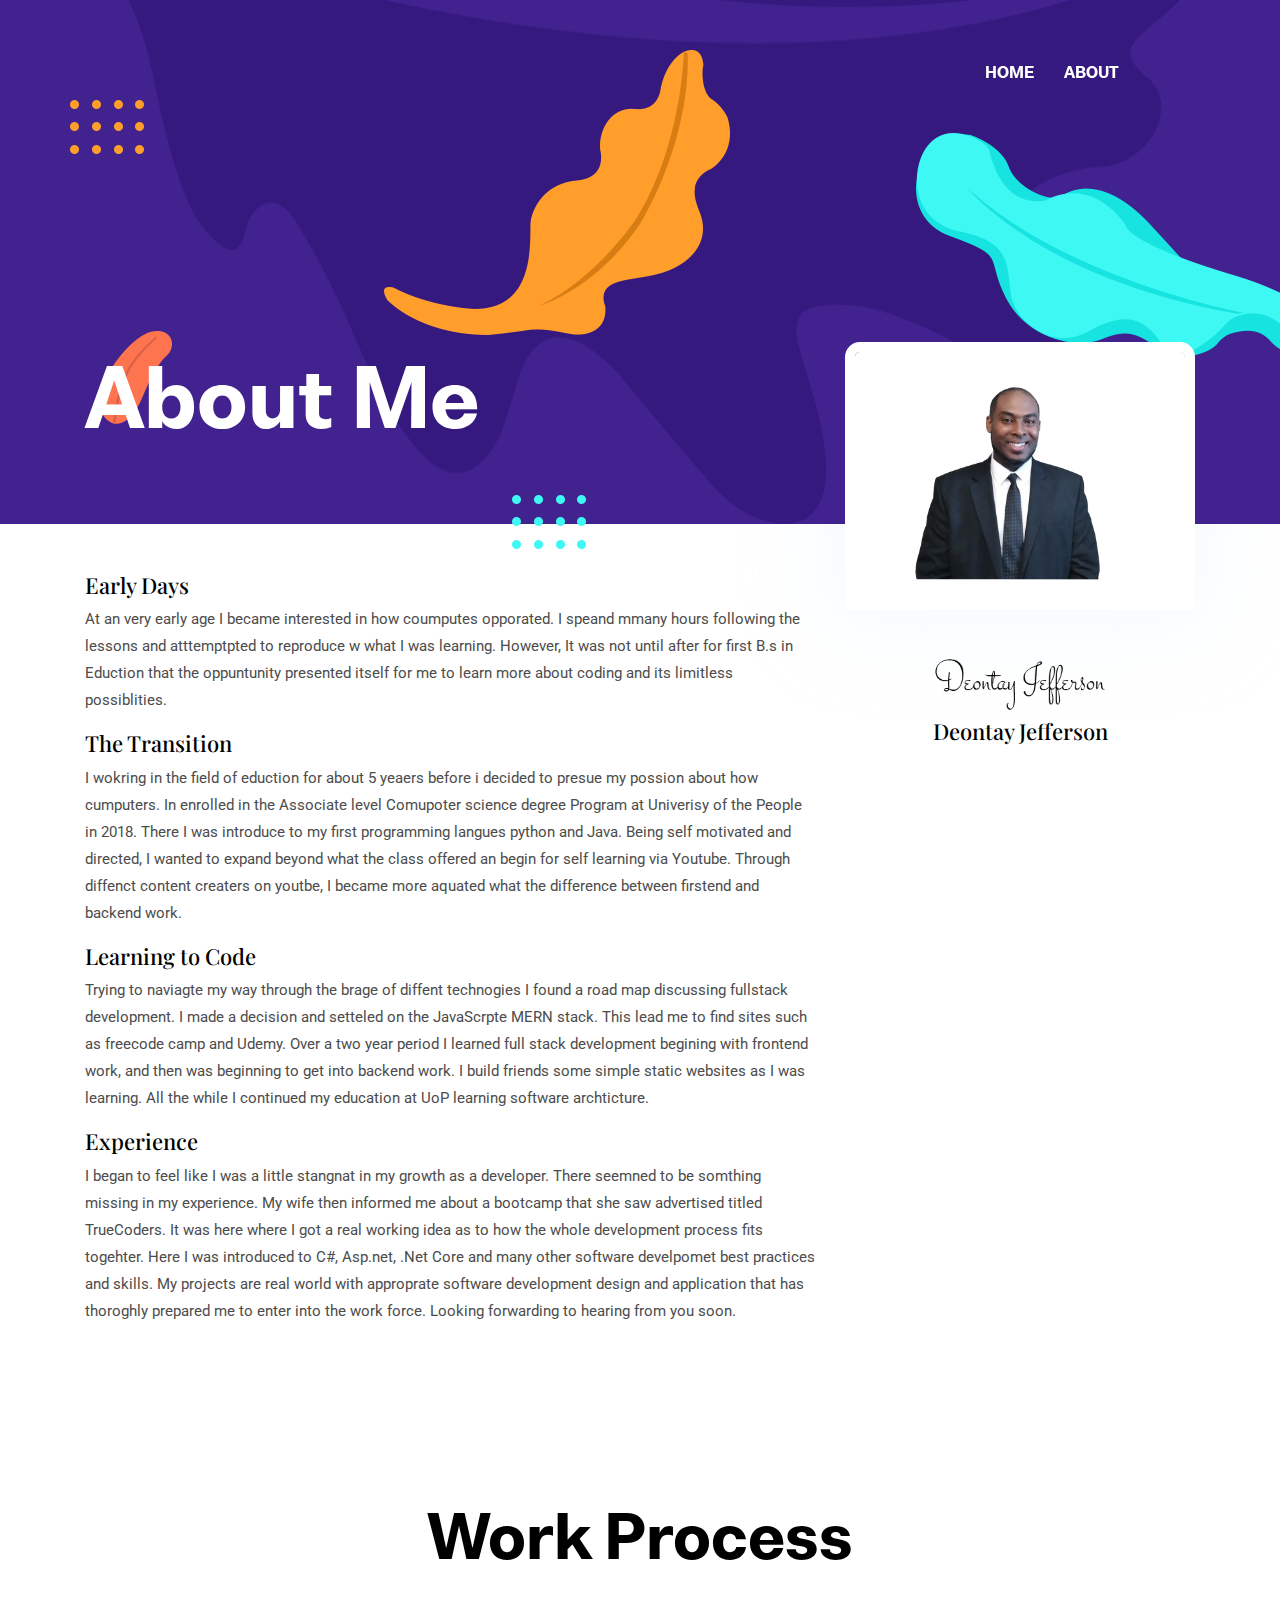
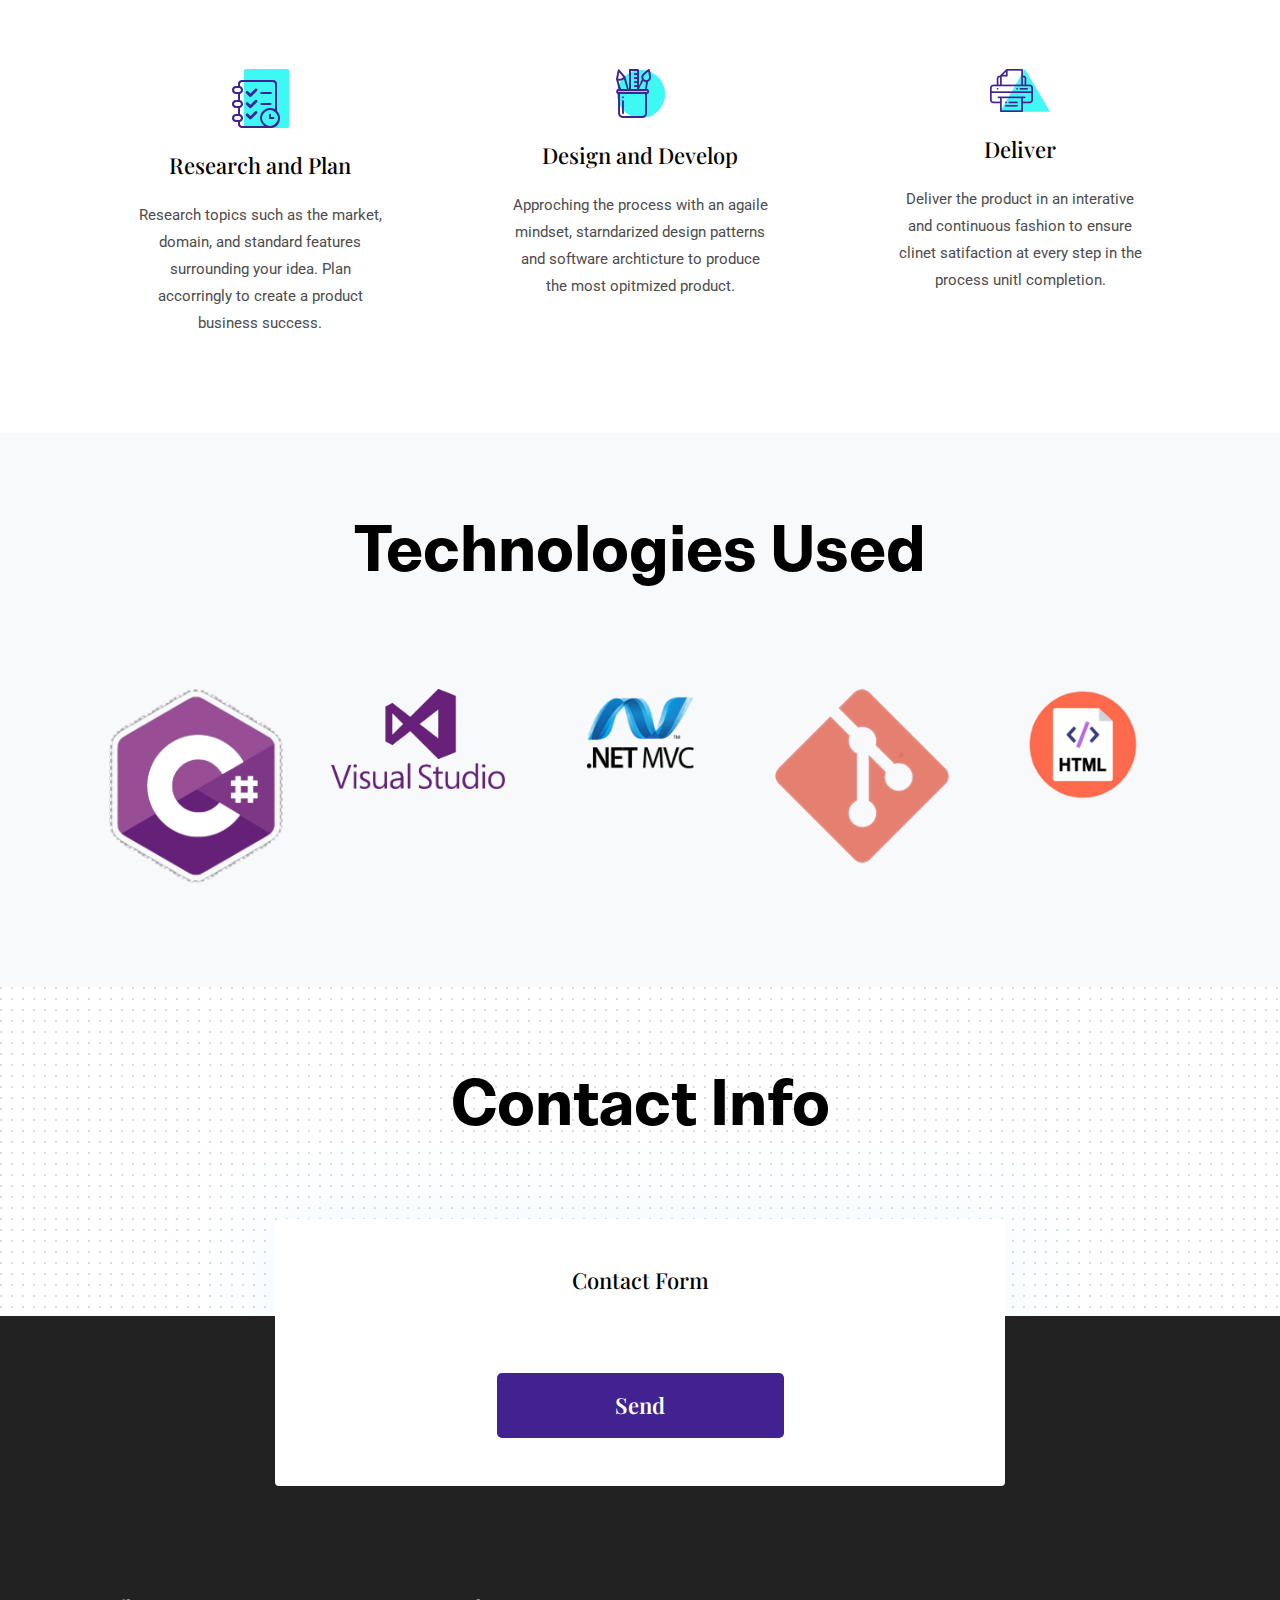
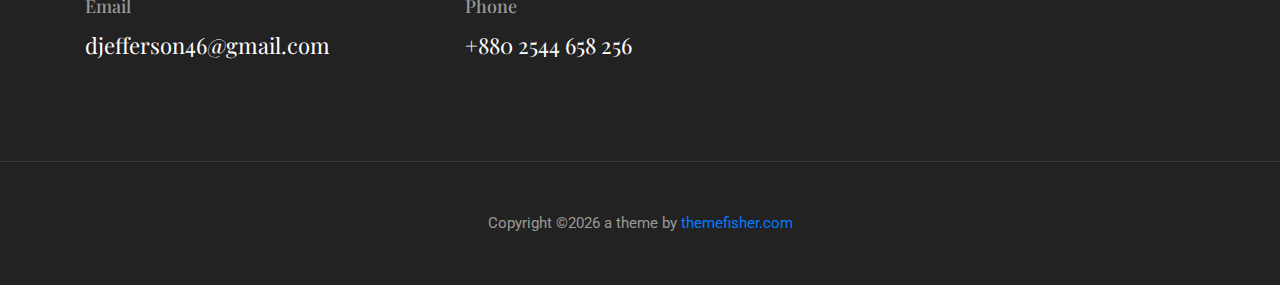
==== commit 57d1a22c: "updated blog on OOps" ====
--- a/about.html
+++ b/about.html
@@ -3,7 +3,7 @@
 
 <head>
   <meta charset="utf-8">
-  <title>Kross | Portfolio Template</title>
+  <title>Deontay's Portfolio</title>
 
   <!-- mobile responsive meta -->
   <meta name="viewport" content="width=device-width, initial-scale=1">
@@ -42,9 +42,9 @@
           <a class="nav-link" href="index.html">Home</a>
         </li>
         <li class="nav-item">
-          <a class="nav-link" href="about.html">about</a>
-        </li>
-        <li class="nav-item">
+          <a class="nav-link" href="about.html">About</a>
+        </li>
+       <!--<li class="nav-item">
           <a class="nav-link" href="blog.html">Blog</a>
         </li>
         <li class="nav-item">
@@ -52,7 +52,7 @@
         </li>
         <li class="nav-item">
           <a class="nav-link" href="contact.html">Contact</a>
-        </li>
+        </li>-->
       </ul>
     </div>
   </nav>
@@ -82,14 +82,30 @@
   <div class="container">
     <div class="row">
       <div class="col-md-8">
-        <p>Lorem ipsum dolor sit amet, consectetur adipisicing elit, sed do eiusmod tempor incididunt ut labore et
-          dolore magna aliqua. Ut enim ad minim veniam, quis nostrud exercitation ullamco laboris nisi ut aliquip ex ea
-          commodo consequat.</p>
-        <p>Duis aute irure dolor in reprehenderit in voluptate velit esse cillum dolore eu fugiat nulla pariatur.
-          Excepteur sint occaecat cupidatat non proident.</p>
-        <p>Deserunt mollit anim id est laborum. Sed ut perspiciatis unde omnis iste natus error sit voluptatem
-          accusantium doloremque laudantium, totam rem aperiam, eaque ipsa quae ab illo inventore veritatis et quasi
-          architecto beatae vitae dicta sunt explicabo. Nemo enim ipsam voluptatem quia.</p>
+
+       <strong><h4>Early Days</h4></strong> 
+        <p>At an very early age I became interested in how coumputes opporated. I speand mmany hours following the lessons and atttemptpted to reproduce w
+          what I was learning. However, It was not until after for first B.s in Eduction that the oppuntunity presented itself for me to learn more about coding and its limitless possiblities.
+          </p>
+
+        <strong><h4>The Transition</h4></strong>
+        <p>I wokring in the field of eduction for about 5 yeaers before i decided to presue my possion about how cumputers.
+          In enrolled in the Associate level Comupoter science degree Program at Univerisy of the People in 2018. There I was introduce to my first programming langues python and Java. Being self motivated and 
+          directed, I wanted to expand beyond what the class offered an begin for self learning via Youtube. 
+          Through diffenct content creaters on youtbe, I became more aquated what the difference between firstend and backend work.
+          </p>
+
+        <strong><h4>Learning to Code</h4></strong>
+
+        <p>Trying to naviagte my way through the brage of diffent technogies I found a road map discussing fullstack development. 
+          I made a decision and setteled on the JavaScrpte MERN stack. This lead me to find sites such as freecode camp and Udemy. Over a two year period I learned full stack development begining with frontend work, and then was beginning to get into backend work.
+          I build friends some simple static websites as I was learning. All the while I continued my education at UoP learning software archticture.
+          </p>
+          <strong><h4>Experience</h4></strong> 
+          <p>
+            I began to feel like I was a little stangnat in my growth as a developer. There seemned to be somthing missing in my experience. My wife then informed me about a bootcamp that she saw advertised titled TrueCoders. It was here where I got a real working idea as to how the whole development process fits togehter.
+            Here I was introduced to C#, Asp.net, .Net Core and many other software develpomet best practices and skills. My projects are real world with approprate software development design and application that has thoroghly prepared me to enter into the work force. Looking forwarding to hearing from you soon.
+          </p>
       </div>
       <div class="col-md-4 text-center drag-lg-top">
         <div class="shadow-down mb-4">
@@ -114,21 +130,18 @@
         <div class="">
           <img src="images/icons/plan.png" class="mb-4" alt="icon">
           <h4 class="mb-4">Research and Plan</h4>
-          <p>Lorem ipsum dolor sit amet, consectetur adipisicing elit, sed do eiusmod tempor incididunt ut labore et
-            dolore magna aliqua.</p>
+          <p>Research topics such as the market, domain, and standard features surrounding your idea. Plan accorringly to create a product business success.</p>
         </div>
       </div>
       <div class="col-lg-3 col-md-4 text-center hover-shadow pt-3">
         <img src="images/icons/design.png" class="mb-4" alt="icon">
         <h4 class="mb-4">Design and Develop</h4>
-        <p>Lorem ipsum dolor sit amet, consectetur adipisicing elit, sed do eiusmod tempor incididunt ut labore et
-          dolore magna aliqua.</p>
+        <p>Approching the process with an agaile mindset, starndarized design patterns and software archticture to produce the most opitmized product.</p>
       </div>
       <div class="col-lg-3 col-md-4 text-center hover-shadow pt-3">
         <img src="images/icons/print.png" class="mb-4" alt="icon">
         <h4 class="mb-4">Deliver</h4>
-        <p>Lorem ipsum dolor sit amet, consectetur adipisicing elit, sed do eiusmod tempor incididunt ut labore et
-          dolore magna aliqua.</p>
+        <p>Deliver the product in an interative and continuous fashion to ensure clinet satifaction at every step in the process unitl completion.</p>
       </div>
     </div>
   </div>
@@ -149,19 +162,21 @@
       <div class="col-12">
         <div class="client-logo-slider d-flex align-items-center">
           <a href="#" class="text-center d-block outline-0 p-4"><img class="d-unset img-fluid"
-              src="images/clients-logo/218-2181371_logo-git-git-icon.png" alt="client-logo"></a>
-          <a href="#" class="text-center d-block outline-0 p-4"><img class="d-unset img-fluid"
-              src="images/clients-logo/635-6353596_linux-logo-png-transparent-background-png-download.png" alt="client-logo"></a>
-          <a href="#" class="text-center d-block outline-0 p-4"><img class="d-unset img-fluid"
-              src="images/clients-logo/png-clipart-mysql-database-graphics-microsoft-access-logo-blue-web-design-thumbnail.png" alt="client-logo"></a>
-          <a href="#" class="text-center d-block outline-0 p-4"><img class="d-unset img-fluid"
-              src="images/clients-logo/png-transparent-java-script-logo-javascript-web-development-logo-script-text-computer-programming-internet.png" alt="client-logo"></a>
-          <a href="#" class="text-center d-block outline-0 p-4"><img class="d-unset img-fluid"
-              src="images/clients-logo/png-transparent-purple-and-white-logo-c-computer-programming-software-development-programmer-marklogic-coder-miscellaneous-purple-cl.png" alt="client-logo"></a>
-          <a href="#" class="text-center d-block outline-0 p-4"><img class="d-unset img-fluid"
-              src="images/clients-logo/sign-logo-cascading-style-sheets-html-element-php.jpg" alt="client-logo"></a>
-          <a href="#" class="text-center d-block outline-0 p-4"><img class="d-unset img-fluid"
-              src="images/clients-logo/visual-programming-language-symbol-net-framework-purple-basic.jpg" alt="client-logo"></a>
+              src="images/clients-logo/cshapTrans.png" alt="client-logo"></a>
+          <a href="#" class="text-center d-block outline-0 p-4"><img class="d-unset img-fluid"
+              src="images/clients-logo/vsTrans.png" alt="client-logo"></a>
+          <a href="#" class="text-center d-block outline-0 p-4"><img class="d-unset img-fluid"
+              src="images/clients-logo/dotnetTrans.png" alt="client-logo"></a>
+          <a href="#" class="text-center d-block outline-0 p-4"><img class="d-unset img-fluid"
+              src="images/clients-logo/GitTrans.png" alt="client-logo"></a>
+          <a href="#" class="text-center d-block outline-0 p-4"><img class="d-unset img-fluid"
+              src="images/clients-logo/htmlTrans.png" alt="client-logo"></a>
+          <a href="#" class="text-center d-block outline-0 p-4"><img class="d-unset img-fluid"
+              src="images/clients-logo/JsTrans.png" alt="client-logo"></a>
+          <a href="#" class="text-center d-block outline-0 p-4"><img class="d-unset img-fluid"
+              src="images/clients-logo/LinusTrans.png" alt="client-logo"></a>
+          <a href="#" class="text-center d-block outline-0 p-4"><img class="d-unset img-fluid"
+              src="images/clients-logo/mysqlTrans.png" alt="client-logo"></a>
         </div>
       </div>
     </div>
@@ -200,16 +215,13 @@
       <div class="row">
         <div class="col-md-4">
           <h5 class="text-light">Email</h5>
-          <p class="text-white paragraph-lg font-secondary">steve.fruits@email.com</p>
+          <p class="text-white paragraph-lg font-secondary">djefferson46@gmail.com</p>
         </div>
         <div class="col-md-4">
           <h5 class="text-light">Phone</h5>
           <p class="text-white paragraph-lg font-secondary">+880 2544 658 256</p>
         </div>
-        <div class="col-md-4">
-          <h5 class="text-light">Address</h5>
-          <p class="text-white paragraph-lg font-secondary">125/A, CA Commercial Area, California, USA</p>
-        </div>
+        
       </div>
     </div>
   </div>
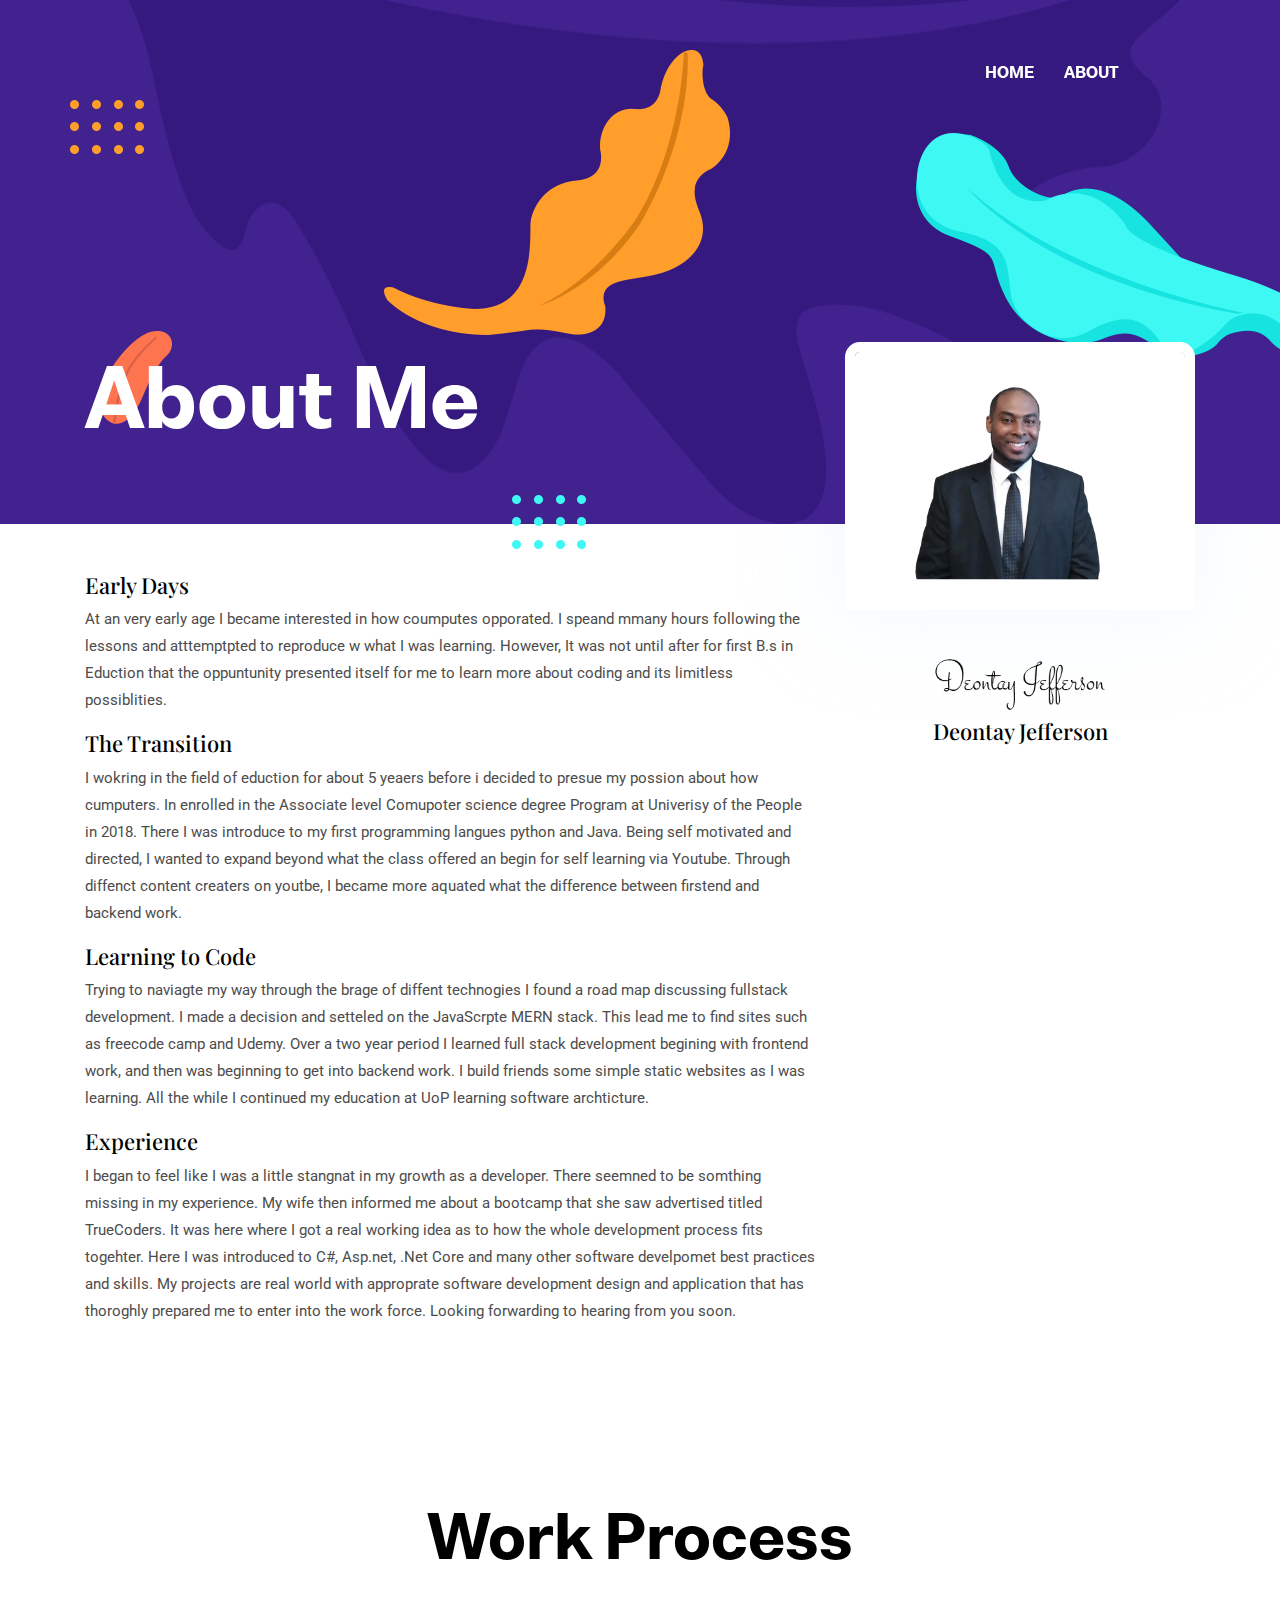
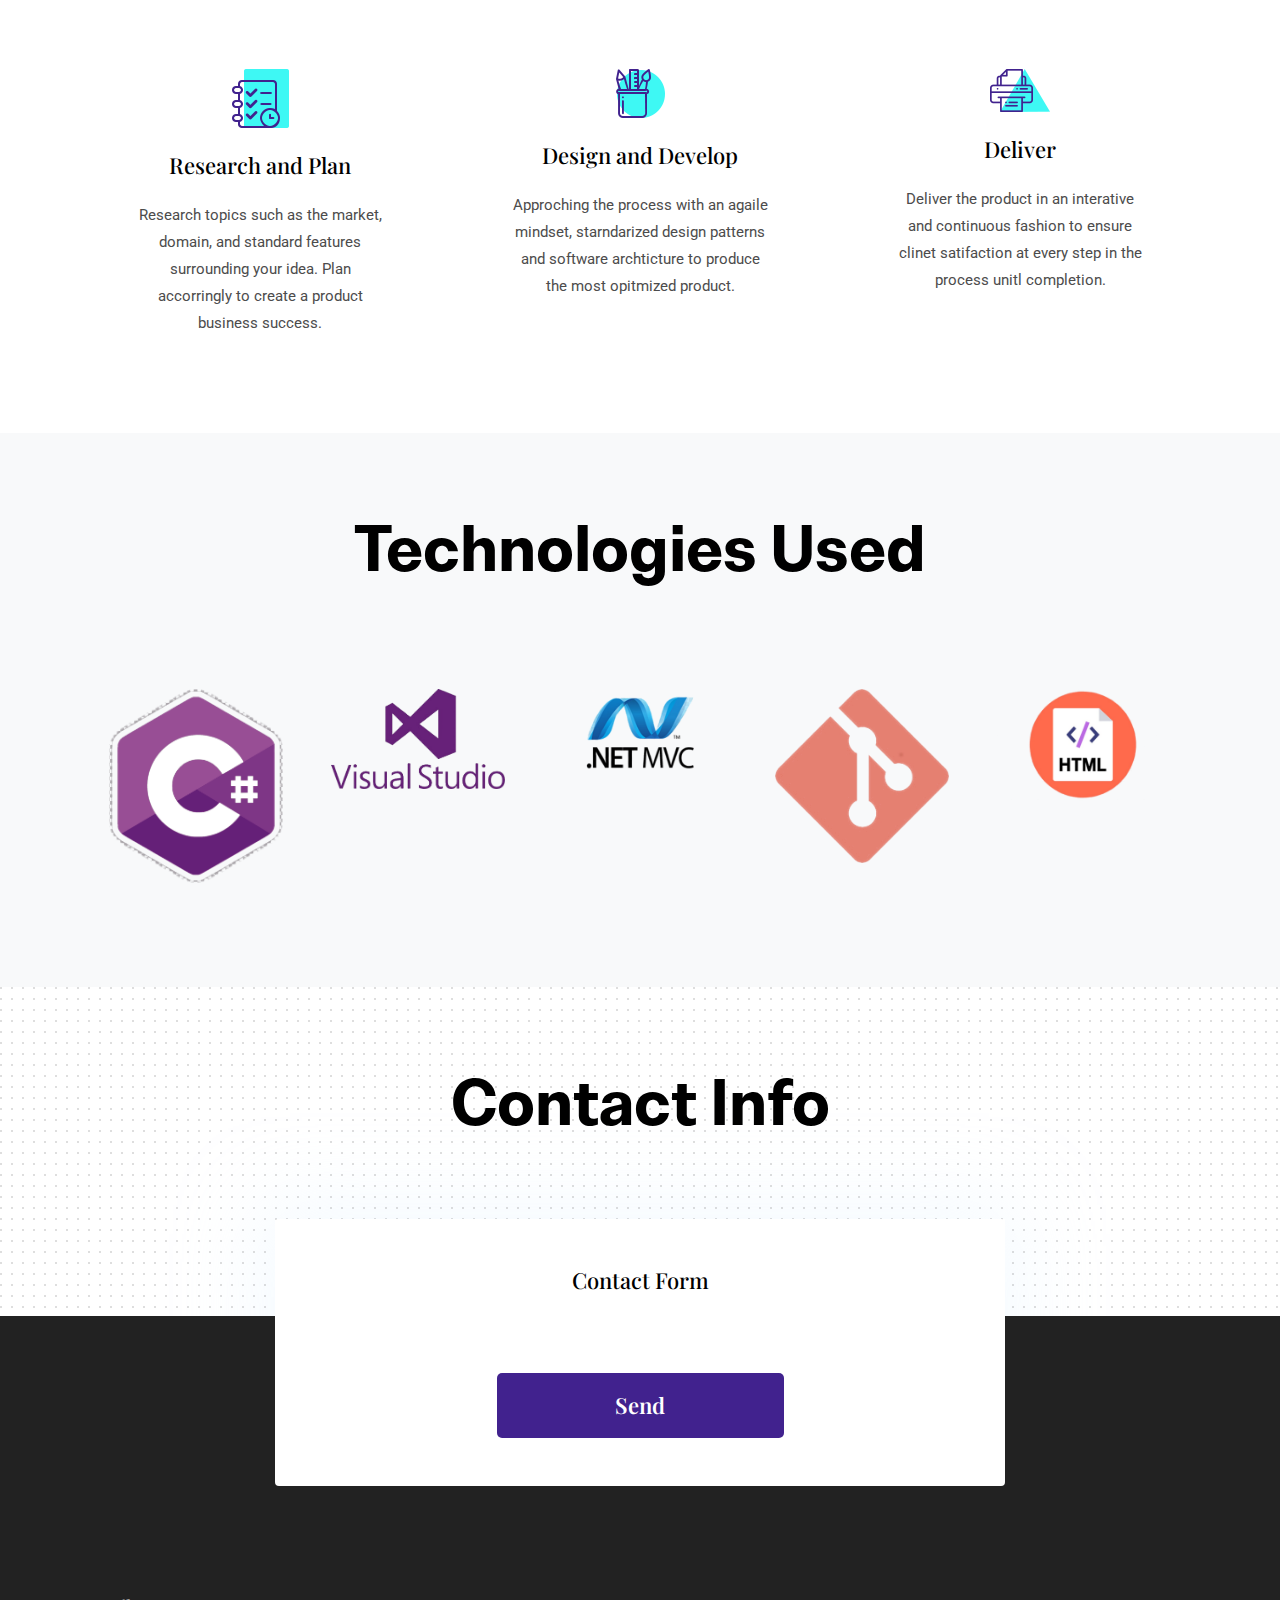
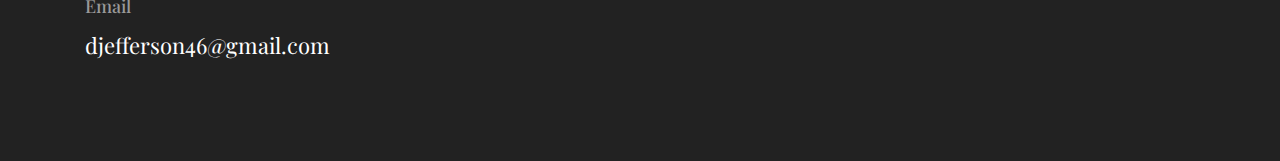
==== commit 04e36a37: "udated home page" ====
--- a/about.html
+++ b/about.html
@@ -217,10 +217,11 @@
           <h5 class="text-light">Email</h5>
           <p class="text-white paragraph-lg font-secondary">djefferson46@gmail.com</p>
         </div>
-        <div class="col-md-4">
+       <!--<div class="col-md-4">
           <h5 class="text-light">Phone</h5>
           <p class="text-white paragraph-lg font-secondary">+880 2544 658 256</p>
         </div>
+        
         
       </div>
     </div>
--- a/css/style.css
+++ b/css/style.css
@@ -32,6 +32,11 @@
   font-family: "Roboto", sans-serif;
 }
 
+.picture-adjust {
+  height: 106px;
+  width: 106px;
+}
+
 p-lg, .paragraph-lg {
   font-size: 22px;
 }
